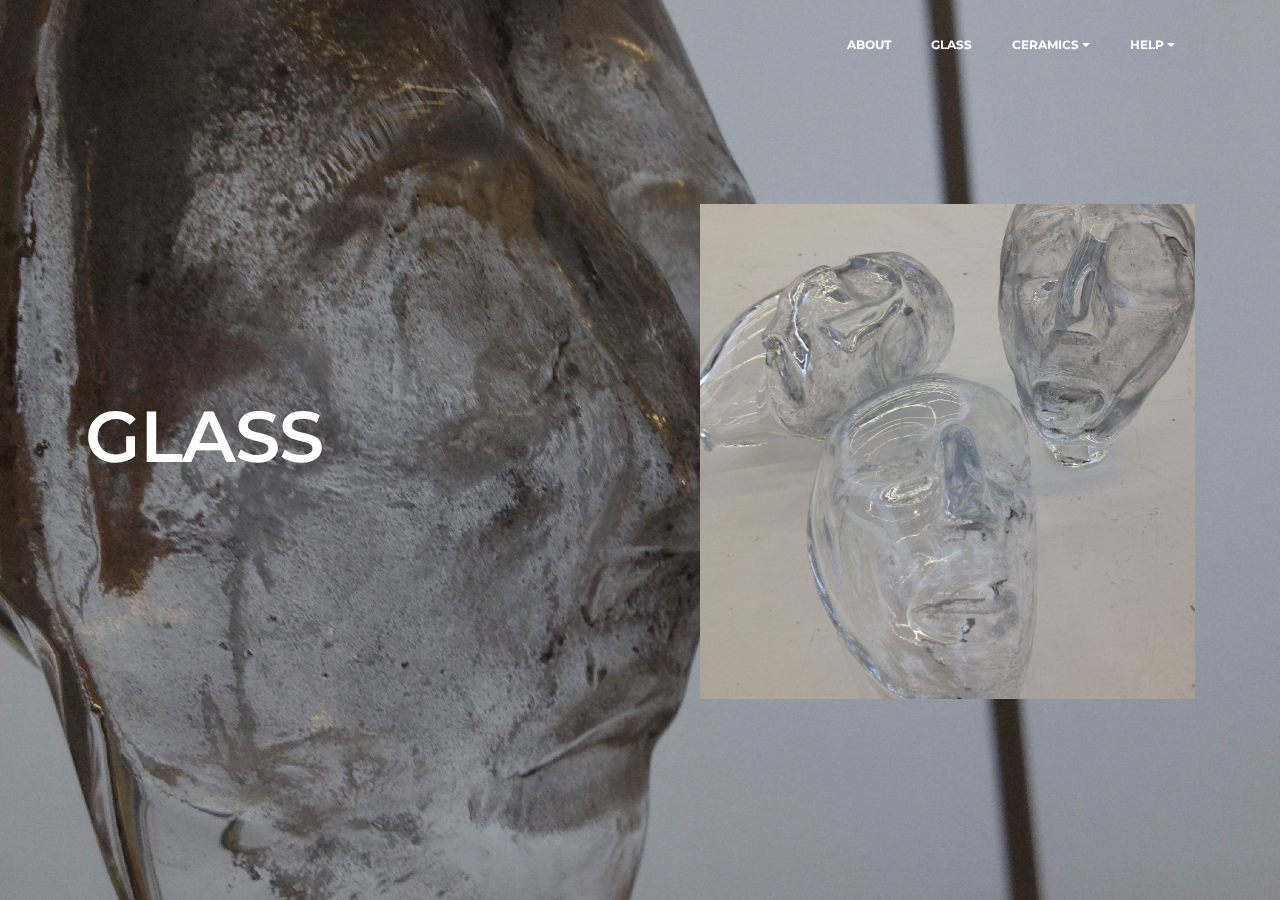
==== page1.html @ 4076b4d7 "create github pages" ====
<!DOCTYPE html>
<html>
<head>
  <!-- Site made with Mobirise Website Builder v3.12.1, https://mobirise.com -->
  <meta charset="UTF-8">
  <meta http-equiv="X-UA-Compatible" content="IE=edge">
  <meta name="generator" content="Mobirise v3.12.1, mobirise.com">
  <meta name="viewport" content="width=device-width, initial-scale=1">
  <link rel="shortcut icon" href="assets/images/logo.png" type="image/x-icon">
  <meta name="description" content="Website Maker Description">
  <title>Website Maker Title</title>
  <link rel="stylesheet" href="https://fonts.googleapis.com/css?family=Lora:400,700,400italic,700italic&amp;subset=latin">
  <link rel="stylesheet" href="https://fonts.googleapis.com/css?family=Montserrat:400,700">
  <link rel="stylesheet" href="https://fonts.googleapis.com/css?family=Raleway:100,100i,200,200i,300,300i,400,400i,500,500i,600,600i,700,700i,800,800i,900,900i">
  <link rel="stylesheet" href="assets/bootstrap-material-design-font/css/material.css">
  <link rel="stylesheet" href="assets/tether/tether.min.css">
  <link rel="stylesheet" href="assets/bootstrap/css/bootstrap.min.css">
  <link rel="stylesheet" href="assets/dropdown/css/style.css">
  <link rel="stylesheet" href="assets/animate.css/animate.min.css">
  <link rel="stylesheet" href="assets/theme/css/style.css">
  <link rel="stylesheet" href="assets/mobirise/css/mbr-additional.css" type="text/css">
  
  
  
</head>
<body>
<section id="menu-3">

    <nav class="navbar navbar-dropdown bg-color transparent navbar-fixed-top">
        <div class="container">

            <div class="mbr-table">
                
                <div class="mbr-table-cell">

                    <button class="navbar-toggler pull-xs-right hidden-md-up" type="button" data-toggle="collapse" data-target="#exCollapsingNavbar">
                        <div class="hamburger-icon"></div>
                    </button>

                    <ul class="nav-dropdown collapse pull-xs-right nav navbar-nav navbar-toggleable-sm" id="exCollapsingNavbar"><li class="nav-item"><a class="nav-link link" href="https://mobirise.com/">ABOUT</a></li><li class="nav-item"><a class="nav-link link" href="page1.html" aria-expanded="false">GLASS</a></li><li class="nav-item dropdown open"><a class="nav-link link dropdown-toggle" data-toggle="dropdown-submenu" href="page1.html" aria-expanded="true">CERAMICS</a><div class="dropdown-menu"><a class="dropdown-item" href="https://mobirise.com/">Mobile friendly</a><a class="dropdown-item" href="https://mobirise.com/">Based on Bootstrap</a><div class="dropdown"><a class="dropdown-item dropdown-toggle" data-toggle="dropdown-submenu" href="https://mobirise.com/">Trendy blocks</a><div class="dropdown-menu dropdown-submenu"><a class="dropdown-item" href="https://mobirise.com/">Image/content slider</a><a class="dropdown-item" href="https://mobirise.com/">Contact forms</a><a class="dropdown-item" href="https://mobirise.com/">Image gallery</a><a class="dropdown-item" href="https://mobirise.com/">Mobile menu</a><a class="dropdown-item" href="https://mobirise.com/">Google maps</a><a class="dropdown-item" href="https://mobirise.com/">Social buttons</a><a class="dropdown-item" href="https://mobirise.com/">Google fonts</a><a class="dropdown-item" href="https://mobirise.com/">Video background</a></div></div><a class="dropdown-item" href="https://mobirise.com/">Host anywhere</a></div></li><li class="nav-item dropdown"><a class="nav-link link dropdown-toggle" data-toggle="dropdown-submenu" href="https://mobirise.com/" aria-expanded="false">HELP</a><div class="dropdown-menu"><a class="dropdown-item" href="http://forums.mobirise.com/">Forum</a><a class="dropdown-item" href="https://mobirise.com/">Tutorials</a><a class="dropdown-item" href="https://mobirise.com/">Contact us</a></div></li></ul>
                    <button hidden="" class="navbar-toggler navbar-close" type="button" data-toggle="collapse" data-target="#exCollapsingNavbar">
                        <div class="close-icon"></div>
                    </button>

                </div>
            </div>

        </div>
    </nav>

</section>

<section class="engine"><a rel="external" href="https://mobirise.com">https://mobirise.com/</a></section><section class="mbr-section mbr-section-hero mbr-section-full header2 mbr-parallax-background mbr-after-navbar" id="header2-4" style="background-image: url(assets/images/img-2000x2000.jpg);">

    <div class="mbr-overlay" style="opacity: 0.3; background-color: rgb(0, 0, 0);">
    </div>

    <div class="mbr-table mbr-table-full">
        <div class="mbr-table-cell">

            <div class="container">
                <div class="mbr-section row">
                    <div class="mbr-table-md-up">
                        
                        
                        

                        <div class="mbr-table-cell col-md-5 content-size text-xs-center text-md-right">

                            <h3 class="mbr-section-title display-2">GLASS</h3>

                            <div class="mbr-section-text">
                                
                            </div>

                            

                        </div>
                        <div class="mbr-table-cell mbr-valign-top mbr-left-padding-md-up col-md-7 image-size" style="width: 50%;">
                            <div class="mbr-figure"><img src="assets/images/img-1400x1400.jpg"></div>
                        </div>

                    </div>
                </div>
            </div>

        </div>
    </div>

    

</section>


  <script src="assets/web/assets/jquery/jquery.min.js"></script>
  <script src="assets/tether/tether.min.js"></script>
  <script src="assets/bootstrap/js/bootstrap.min.js"></script>
  <script src="assets/smooth-scroll/smooth-scroll.js"></script>
  <script src="assets/dropdown/js/script.min.js"></script>
  <script src="assets/touch-swipe/jquery.touch-swipe.min.js"></script>
  <script src="assets/viewport-checker/jquery.viewportchecker.js"></script>
  <script src="assets/jarallax/jarallax.js"></script>
  <script src="assets/theme/js/script.js"></script>
  
  
  <input name="animation" type="hidden">
  </body>
</html>
---- assets/bootstrap-material-design-font/css/material.css ----
@font-face {
  font-family: 'Material-Design-Icons';
  src: url('../fonts/Material-Design-Icons.eot?3ocs8m');
  src: url('../fonts/Material-Design-Icons.eot?#iefix3ocs8m') format('embedded-opentype'), url('../fonts/Material-Design-Icons.woff?3ocs8m') format('woff'), url('../fonts/Material-Design-Icons.ttf?3ocs8m') format('truetype'), url('../fonts/Material-Design-Icons.svg?3ocs8m#Material-Design-Icons') format('svg');
  font-weight: normal;
  font-style: normal;
}
[class^="mdi-"],
[class*="mdi-"] {
  speak: none;
  display: inline-block;
  font-style: normal;
  font-variant:normal;
  font-weight:normal;
  /*font-size:24px;*/
  line-height:1;
  font-family:'Material-Design-Icons' !important;
  text-rendering: auto;
  
  -webkit-font-smoothing: antialiased;
  -moz-osx-font-smoothing: grayscale;
  -webkit-transform: translate(0, 0);
      -ms-transform: translate(0, 0);
          transform: translate(0, 0);
}
[class^="mdi-"]:before,
[class*="mdi-"]:before {
  display: inline-block;
  speak: none;
  text-decoration: inherit;
}
[class^="mdi-"].pull-left,
[class*="mdi-"].pull-left {
  margin-right: .3em;
}
[class^="mdi-"].pull-right,
[class*="mdi-"].pull-right {
  margin-left: .3em;
}
[class^="mdi-"].mdi-lg:before,
[class*="mdi-"].mdi-lg:before,
[class^="mdi-"].mdi-lg:after,
[class*="mdi-"].mdi-lg:after {
  font-size: 1.33333333em;
  line-height: 0.75em;
  vertical-align: -15%;
}
[class^="mdi-"].mdi-2x:before,
[class*="mdi-"].mdi-2x:before,
[class^="mdi-"].mdi-2x:after,
[class*="mdi-"].mdi-2x:after {
  font-size: 2em;
}
[class^="mdi-"].mdi-3x:before,
[class*="mdi-"].mdi-3x:before,
[class^="mdi-"].mdi-3x:after,
[class*="mdi-"].mdi-3x:after {
  font-size: 3em;
}
[class^="mdi-"].mdi-4x:before,
[class*="mdi-"].mdi-4x:before,
[class^="mdi-"].mdi-4x:after,
[class*="mdi-"].mdi-4x:after {
  font-size: 4em;
}
[class^="mdi-"].mdi-5x:before,
[class*="mdi-"].mdi-5x:before,
[class^="mdi-"].mdi-5x:after,
[class*="mdi-"].mdi-5x:after {
  font-size: 5em;
}
[class^="mdi-device-signal-cellular-"]:after,
[class^="mdi-device-battery-"]:after,
[class^="mdi-device-battery-charging-"]:after,
[class^="mdi-device-signal-cellular-connected-no-internet-"]:after,
[class^="mdi-device-signal-wifi-"]:after,
[class^="mdi-device-signal-wifi-statusbar-not-connected"]:after,
.mdi-device-network-wifi:after {
  opacity: .3;
  position: absolute;
  left: 0;
  top: 0;
  z-index: 1;
  display: inline-block;
  speak: none;
  text-decoration: inherit;
}
[class^="mdi-device-signal-cellular-"]:after {
  content: "\e758";
}
[class^="mdi-device-battery-"]:after {
  content: "\e735";
}
[class^="mdi-device-battery-charging-"]:after {
  content: "\e733";
}
[class^="mdi-device-signal-cellular-connected-no-internet-"]:after {
  content: "\e75d";
}
[class^="mdi-device-signal-wifi-"]:after,
.mdi-device-network-wifi:after {
  content: "\e765";
}
[class^="mdi-device-signal-wifi-statusbasr-not-connected"]:after {
  content: "\e8f7";
}
.mdi-device-signal-cellular-off:after,
.mdi-device-signal-cellular-null:after,
.mdi-device-signal-cellular-no-sim:after,
.mdi-device-signal-wifi-off:after,
.mdi-device-signal-wifi-4-bar:after,
.mdi-device-signal-cellular-4-bar:after,
.mdi-device-battery-alert:after,
.mdi-device-signal-cellular-connected-no-internet-4-bar:after,
.mdi-device-battery-std:after,
.mdi-device-battery-full .mdi-device-battery-unknown:after {
  content: "";
}
.mdi-fw {
  width: 1.28571429em;
  text-align: center;
}
.mdi-ul {
  padding-left: 0;
  margin-left: 2.14285714em;
  list-style-type: none;
}
.mdi-ul > li {
  position: relative;
}
.mdi-li {
  position: absolute;
  left: -2.14285714em;
  width: 2.14285714em;
  top: 0.14285714em;
  text-align: center;
}
.mdi-li.mdi-lg {
  left: -1.85714286em;
}
.mdi-border {
  padding: .2em .25em .15em;
  border: solid 0.08em #eeeeee;
  border-radius: .1em;
}
.mdi-spin {
  -webkit-animation: mdi-spin 2s infinite linear;
  animation: mdi-spin 2s infinite linear;
  -webkit-transform-origin: 50% 50%;
  -ms-transform-origin: 50% 50%;
      transform-origin: 50% 50%;
}
.mdi-pulse {
  -webkit-animation: mdi-spin 1s steps(8) infinite;
  animation: mdi-spin 1s steps(8) infinite;
  -webkit-transform-origin: 50% 50%;
  -ms-transform-origin: 50% 50%;
      transform-origin: 50% 50%;
}
@-webkit-keyframes mdi-spin {
  0% {
    -webkit-transform: rotate(0deg);
    transform: rotate(0deg);
  }
  100% {
    -webkit-transform: rotate(359deg);
    transform: rotate(359deg);
  }
}
@keyframes mdi-spin {
  0% {
    -webkit-transform: rotate(0deg);
    transform: rotate(0deg);
  }
  100% {
    -webkit-transform: rotate(359deg);
    transform: rotate(359deg);
  }
}
.mdi-rotate-90 {
  filter: progid:DXImageTransform.Microsoft.BasicImage(rotation=1);
  -webkit-transform: rotate(90deg);
  -ms-transform: rotate(90deg);
  transform: rotate(90deg);
}
.mdi-rotate-180 {
  filter: progid:DXImageTransform.Microsoft.BasicImage(rotation=2);
  -webkit-transform: rotate(180deg);
  -ms-transform: rotate(180deg);
  transform: rotate(180deg);
}
.mdi-rotate-270 {
  filter: progid:DXImageTransform.Microsoft.BasicImage(rotation=3);
  -webkit-transform: rotate(270deg);
  -ms-transform: rotate(270deg);
  transform: rotate(270deg);
}
.mdi-flip-horizontal {
  filter: progid:DXImageTransform.Microsoft.BasicImage(rotation=0, mirror=1);
  -webkit-transform: scale(-1, 1);
  -ms-transform: scale(-1, 1);
  transform: scale(-1, 1);
}
.mdi-flip-vertical {
  filter: progid:DXImageTransform.Microsoft.BasicImage(rotation=2, mirror=1);
  -webkit-transform: scale(1, -1);
  -ms-transform: scale(1, -1);
  transform: scale(1, -1);
}
:root .mdi-rotate-90,
:root .mdi-rotate-180,
:root .mdi-rotate-270,
:root .mdi-flip-horizontal,
:root .mdi-flip-vertical {
  -webkit-filter: none;
          filter: none;
}
.mdi-stack {
  position: relative;
  display: inline-block;
  width: 2em;
  height: 2em;
  line-height: 2em;
  vertical-align: middle;
}
.mdi-stack-1x,
.mdi-stack-2x {
  position: absolute;
  left: 0;
  width: 100%;
  text-align: center;
}
.mdi-stack-1x {
  line-height: inherit;
}
.mdi-stack-2x {
  font-size: 2em;
}
.mdi-inverse {
  color: #ffffff;
}
/* Start Icons */
.mdi-action-3d-rotation:before {
  content: "\e600";
}
.mdi-action-accessibility:before {
  content: "\e601";
}
.mdi-action-account-balance-wallet:before {
  content: "\e602";
}
.mdi-action-account-balance:before {
  content: "\e603";
}
.mdi-action-account-box:before {
  content: "\e604";
}
.mdi-action-account-child:before {
  content: "\e605";
}
.mdi-action-account-circle:before {
  content: "\e606";
}
.mdi-action-add-shopping-cart:before {
  content: "\e607";
}
.mdi-action-alarm-add:before {
  content: "\e608";
}
.mdi-action-alarm-off:before {
  content: "\e609";
}
.mdi-action-alarm-on:before {
  content: "\e60a";
}
.mdi-action-alarm:before {
  content: "\e60b";
}
.mdi-action-android:before {
  content: "\e60c";
}
.mdi-action-announcement:before {
  content: "\e60d";
}
.mdi-action-aspect-ratio:before {
  content: "\e60e";
}
.mdi-action-assessment:before {
  content: "\e60f";
}
.mdi-action-assignment-ind:before {
  content: "\e610";
}
.mdi-action-assignment-late:before {
  content: "\e611";
}
.mdi-action-assignment-return:before {
  content: "\e612";
}
.mdi-action-assignment-returned:before {
  content: "\e613";
}
.mdi-action-assignment-turned-in:before {
  content: "\e614";
}
.mdi-action-assignment:before {
  content: "\e615";
}
.mdi-action-autorenew:before {
  content: "\e616";
}
.mdi-action-backup:before {
  content: "\e617";
}
.mdi-action-book:before {
  content: "\e618";
}
.mdi-action-bookmark-outline:before {
  content: "\e619";
}
.mdi-action-bookmark:before {
  content: "\e61a";
}
.mdi-action-bug-report:before {
  content: "\e61b";
}
.mdi-action-cached:before {
  content: "\e61c";
}
.mdi-action-check-circle:before {
  content: "\e61d";
}
.mdi-action-class:before {
  content: "\e61e";
}
.mdi-action-credit-card:before {
  content: "\e61f";
}
.mdi-action-dashboard:before {
  content: "\e620";
}
.mdi-action-delete:before {
  content: "\e621";
}
.mdi-action-description:before {
  content: "\e622";
}
.mdi-action-dns:before {
  content: "\e623";
}
.mdi-action-done-all:before {
  content: "\e624";
}
.mdi-action-done:before {
  content: "\e625";
}
.mdi-action-event:before {
  content: "\e626";
}
.mdi-action-exit-to-app:before {
  content: "\e627";
}
.mdi-action-explore:before {
  content: "\e628";
}
.mdi-action-extension:before {
  content: "\e629";
}
.mdi-action-face-unlock:before {
  content: "\e62a";
}
.mdi-action-favorite-outline:before {
  content: "\e62b";
}
.mdi-action-favorite:before {
  content: "\e62c";
}
.mdi-action-find-in-page:before {
  content: "\e62d";
}
.mdi-action-find-replace:before {
  content: "\e62e";
}
.mdi-action-flip-to-back:before {
  content: "\e62f";
}
.mdi-action-flip-to-front:before {
  content: "\e630";
}
.mdi-action-get-app:before {
  content: "\e631";
}
.mdi-action-grade:before {
  content: "\e632";
}
.mdi-action-group-work:before {
  content: "\e633";
}
.mdi-action-help:before {
  content: "\e634";
}
.mdi-action-highlight-remove:before {
  content: "\e635";
}
.mdi-action-history:before {
  content: "\e636";
}
.mdi-action-home:before {
  content: "\e637";
}
.mdi-action-https:before {
  content: "\e638";
}
.mdi-action-info-outline:before {
  content: "\e639";
}
.mdi-action-info:before {
  content: "\e63a";
}
.mdi-action-input:before {
  content: "\e63b";
}
.mdi-action-invert-colors:before {
  content: "\e63c";
}
.mdi-action-label-outline:before {
  content: "\e63d";
}
.mdi-action-label:before {
  content: "\e63e";
}
.mdi-action-language:before {
  content: "\e63f";
}
.mdi-action-launch:before {
  content: "\e640";
}
.mdi-action-list:before {
  content: "\e641";
}
.mdi-action-lock-open:before {
  content: "\e642";
}
.mdi-action-lock-outline:before {
  content: "\e643";
}
.mdi-action-lock:before {
  content: "\e644";
}
.mdi-action-loyalty:before {
  content: "\e645";
}
.mdi-action-markunread-mailbox:before {
  content: "\e646";
}
.mdi-action-note-add:before {
  content: "\e647";
}
.mdi-action-open-in-browser:before {
  content: "\e648";
}
.mdi-action-open-in-new:before {
  content: "\e649";
}
.mdi-action-open-with:before {
  content: "\e64a";
}
.mdi-action-pageview:before {
  content: "\e64b";
}
.mdi-action-payment:before {
  content: "\e64c";
}
.mdi-action-perm-camera-mic:before {
  content: "\e64d";
}
.mdi-action-perm-contact-cal:before {
  content: "\e64e";
}
.mdi-action-perm-data-setting:before {
  content: "\e64f";
}
.mdi-action-perm-device-info:before {
  content: "\e650";
}
.mdi-action-perm-identity:before {
  content: "\e651";
}
.mdi-action-perm-media:before {
  content: "\e652";
}
.mdi-action-perm-phone-msg:before {
  content: "\e653";
}
.mdi-action-perm-scan-wifi:before {
  content: "\e654";
}
.mdi-action-picture-in-picture:before {
  content: "\e655";
}
.mdi-action-polymer:before {
  content: "\e656";
}
.mdi-action-print:before {
  content: "\e657";
}
.mdi-action-query-builder:before {
  content: "\e658";
}
.mdi-action-question-answer:before {
  content: "\e659";
}
.mdi-action-receipt:before {
  content: "\e65a";
}
.mdi-action-redeem:before {
  content: "\e65b";
}
.mdi-action-reorder:before {
  content: "\e65c";
}
.mdi-action-report-problem:before {
  content: "\e65d";
}
.mdi-action-restore:before {
  content: "\e65e";
}
.mdi-action-room:before {
  content: "\e65f";
}
.mdi-action-schedule:before {
  content: "\e660";
}
.mdi-action-search:before {
  content: "\e661";
}
.mdi-action-settings-applications:before {
  content: "\e662";
}
.mdi-action-settings-backup-restore:before {
  content: "\e663";
}
.mdi-action-settings-bluetooth:before {
  content: "\e664";
}
.mdi-action-settings-cell:before {
  content: "\e665";
}
.mdi-action-settings-display:before {
  content: "\e666";
}
.mdi-action-settings-ethernet:before {
  content: "\e667";
}
.mdi-action-settings-input-antenna:before {
  content: "\e668";
}
.mdi-action-settings-input-component:before {
  content: "\e669";
}
.mdi-action-settings-input-composite:before {
  content: "\e66a";
}
.mdi-action-settings-input-hdmi:before {
  content: "\e66b";
}
.mdi-action-settings-input-svideo:before {
  content: "\e66c";
}
.mdi-action-settings-overscan:before {
  content: "\e66d";
}
.mdi-action-settings-phone:before {
  content: "\e66e";
}
.mdi-action-settings-power:before {
  content: "\e66f";
}
.mdi-action-settings-remote:before {
  content: "\e670";
}
.mdi-action-settings-voice:before {
  content: "\e671";
}
.mdi-action-settings:before {
  content: "\e672";
}
.mdi-action-shop-two:before {
  content: "\e673";
}
.mdi-action-shop:before {
  content: "\e674";
}
.mdi-action-shopping-basket:before {
  content: "\e675";
}
.mdi-action-shopping-cart:before {
  content: "\e676";
}
.mdi-action-speaker-notes:before {
  content: "\e677";
}
.mdi-action-spellcheck:before {
  content: "\e678";
}
.mdi-action-star-rate:before {
  content: "\e679";
}
.mdi-action-stars:before {
  content: "\e67a";
}
.mdi-action-store:before {
  content: "\e67b";
}
.mdi-action-subject:before {
  content: "\e67c";
}
.mdi-action-supervisor-account:before {
  content: "\e67d";
}
.mdi-action-swap-horiz:before {
  content: "\e67e";
}
.mdi-action-swap-vert-circle:before {
  content: "\e67f";
}
.mdi-action-swap-vert:before {
  content: "\e680";
}
.mdi-action-system-update-tv:before {
  content: "\e681";
}
.mdi-action-tab-unselected:before {
  content: "\e682";
}
.mdi-action-tab:before {
  content: "\e683";
}
.mdi-action-theaters:before {
  content: "\e684";
}
.mdi-action-thumb-down:before {
  content: "\e685";
}
.mdi-action-thumb-up:before {
  content: "\e686";
}
.mdi-action-thumbs-up-down:before {
  content: "\e687";
}
.mdi-action-toc:before {
  content: "\e688";
}
.mdi-action-today:before {
  content: "\e689";
}
.mdi-action-track-changes:before {
  content: "\e68a";
}
.mdi-action-translate:before {
  content: "\e68b";
}
.mdi-action-trending-down:before {
  content: "\e68c";
}
.mdi-action-trending-neutral:before {
  content: "\e68d";
}
.mdi-action-trending-up:before {
  content: "\e68e";
}
.mdi-action-turned-in-not:before {
  content: "\e68f";
}
.mdi-action-turned-in:before {
  content: "\e690";
}
.mdi-action-verified-user:before {
  content: "\e691";
}
.mdi-action-view-agenda:before {
  content: "\e692";
}
.mdi-action-view-array:before {
  content: "\e693";
}
.mdi-action-view-carousel:before {
  content: "\e694";
}
.mdi-action-view-column:before {
  content: "\e695";
}
.mdi-action-view-day:before {
  content: "\e696";
}
.mdi-action-view-headline:before {
  content: "\e697";
}
.mdi-action-view-list:before {
  content: "\e698";
}
.mdi-action-view-module:before {
  content: "\e699";
}
.mdi-action-view-quilt:before {
  content: "\e69a";
}
.mdi-action-view-stream:before {
  content: "\e69b";
}
.mdi-action-view-week:before {
  content: "\e69c";
}
.mdi-action-visibility-off:before {
  content: "\e69d";
}
.mdi-action-visibility:before {
  content: "\e69e";
}
.mdi-action-wallet-giftcard:before {
  content: "\e69f";
}
.mdi-action-wallet-membership:before {
  content: "\e6a0";
}
.mdi-action-wallet-travel:before {
  content: "\e6a1";
}
.mdi-action-work:before {
  content: "\e6a2";
}
.mdi-alert-error:before {
  content: "\e6a3";
}
.mdi-alert-warning:before {
  content: "\e6a4";
}
.mdi-av-album:before {
  content: "\e6a5";
}
.mdi-av-closed-caption:before {
  content: "\e6a6";
}
.mdi-av-equalizer:before {
  content: "\e6a7";
}
.mdi-av-explicit:before {
  content: "\e6a8";
}
.mdi-av-fast-forward:before {
  content: "\e6a9";
}
.mdi-av-fast-rewind:before {
  content: "\e6aa";
}
.mdi-av-games:before {
  content: "\e6ab";
}
.mdi-av-hearing:before {
  content: "\e6ac";
}
.mdi-av-high-quality:before {
  content: "\e6ad";
}
.mdi-av-loop:before {
  content: "\e6ae";
}
.mdi-av-mic-none:before {
  content: "\e6af";
}
.mdi-av-mic-off:before {
  content: "\e6b0";
}
.mdi-av-mic:before {
  content: "\e6b1";
}
.mdi-av-movie:before {
  content: "\e6b2";
}
.mdi-av-my-library-add:before {
  content: "\e6b3";
}
.mdi-av-my-library-books:before {
  content: "\e6b4";
}
.mdi-av-my-library-music:before {
  content: "\e6b5";
}
.mdi-av-new-releases:before {
  content: "\e6b6";
}
.mdi-av-not-interested:before {
  content: "\e6b7";
}
.mdi-av-pause-circle-fill:before {
  content: "\e6b8";
}
.mdi-av-pause-circle-outline:before {
  content: "\e6b9";
}
.mdi-av-pause:before {
  content: "\e6ba";
}
.mdi-av-play-arrow:before {
  content: "\e6bb";
}
.mdi-av-play-circle-fill:before {
  content: "\e6bc";
}
.mdi-av-play-circle-outline:before {
  content: "\e6bd";
}
.mdi-av-play-shopping-bag:before {
  content: "\e6be";
}
.mdi-av-playlist-add:before {
  content: "\e6bf";
}
.mdi-av-queue-music:before {
  content: "\e6c0";
}
.mdi-av-queue:before {
  content: "\e6c1";
}
.mdi-av-radio:before {
  content: "\e6c2";
}
.mdi-av-recent-actors:before {
  content: "\e6c3";
}
.mdi-av-repeat-one:before {
  content: "\e6c4";
}
.mdi-av-repeat:before {
  content: "\e6c5";
}
.mdi-av-replay:before {
  content: "\e6c6";
}
.mdi-av-shuffle:before {
  content: "\e6c7";
}
.mdi-av-skip-next:before {
  content: "\e6c8";
}
.mdi-av-skip-previous:before {
  content: "\e6c9";
}
.mdi-av-snooze:before {
  content: "\e6ca";
}
.mdi-av-stop:before {
  content: "\e6cb";
}
.mdi-av-subtitles:before {
  content: "\e6cc";
}
.mdi-av-surround-sound:before {
  content: "\e6cd";
}
.mdi-av-timer:before {
  content: "\e6ce";
}
.mdi-av-video-collection:before {
  content: "\e6cf";
}
.mdi-av-videocam-off:before {
  content: "\e6d0";
}
.mdi-av-videocam:before {
  content: "\e6d1";
}
.mdi-av-volume-down:before {
  content: "\e6d2";
}
.mdi-av-volume-mute:before {
  content: "\e6d3";
}
.mdi-av-volume-off:before {
  content: "\e6d4";
}
.mdi-av-volume-up:before {
  content: "\e6d5";
}
.mdi-av-web:before {
  content: "\e6d6";
}
.mdi-communication-business:before {
  content: "\e6d7";
}
.mdi-communication-call-end:before {
  content: "\e6d8";
}
.mdi-communication-call-made:before {
  content: "\e6d9";
}
.mdi-communication-call-merge:before {
  content: "\e6da";
}
.mdi-communication-call-missed:before {
  content: "\e6db";
}
.mdi-communication-call-received:before {
  content: "\e6dc";
}
.mdi-communication-call-split:before {
  content: "\e6dd";
}
.mdi-communication-call:before {
  content: "\e6de";
}
.mdi-communication-chat:before {
  content: "\e6df";
}
.mdi-communication-clear-all:before {
  content: "\e6e0";
}
.mdi-communication-comment:before {
  content: "\e6e1";
}
.mdi-communication-contacts:before {
  content: "\e6e2";
}
.mdi-communication-dialer-sip:before {
  content: "\e6e3";
}
.mdi-communication-dialpad:before {
  content: "\e6e4";
}
.mdi-communication-dnd-on:before {
  content: "\e6e5";
}
.mdi-communication-email:before {
  content: "\e6e6";
}
.mdi-communication-forum:before {
  content: "\e6e7";
}
.mdi-communication-import-export:before {
  content: "\e6e8";
}
.mdi-communication-invert-colors-off:before {
  content: "\e6e9";
}
.mdi-communication-invert-colors-on:before {
  content: "\e6ea";
}
.mdi-communication-live-help:before {
  content: "\e6eb";
}
.mdi-communication-location-off:before {
  content: "\e6ec";
}
.mdi-communication-location-on:before {
  content: "\e6ed";
}
.mdi-communication-message:before {
  content: "\e6ee";
}
.mdi-communication-messenger:before {
  content: "\e6ef";
}
.mdi-communication-no-sim:before {
  content: "\e6f0";
}
.mdi-communication-phone:before {
  content: "\e6f1";
}
.mdi-communication-portable-wifi-off:before {
  content: "\e6f2";
}
.mdi-communication-quick-contacts-dialer:before {
  content: "\e6f3";
}
.mdi-communication-quick-contacts-mail:before {
  content: "\e6f4";
}
.mdi-communication-ring-volume:before {
  content: "\e6f5";
}
.mdi-communication-stay-current-landscape:before {
  content: "\e6f6";
}
.mdi-communication-stay-current-portrait:before {
  content: "\e6f7";
}
.mdi-communication-stay-primary-landscape:before {
  content: "\e6f8";
}
.mdi-communication-stay-primary-portrait:before {
  content: "\e6f9";
}
.mdi-communication-swap-calls:before {
  content: "\e6fa";
}
.mdi-communication-textsms:before {
  content: "\e6fb";
}
.mdi-communication-voicemail:before {
  content: "\e6fc";
}
.mdi-communication-vpn-key:before {
  content: "\e6fd";
}
.mdi-content-add-box:before {
  content: "\e6fe";
}
.mdi-content-add-circle-outline:before {
  content: "\e6ff";
}
.mdi-content-add-circle:before {
  content: "\e700";
}
.mdi-content-add:before {
  content: "\e701";
}
.mdi-content-archive:before {
  content: "\e702";
}
.mdi-content-backspace:before {
  content: "\e703";
}
.mdi-content-block:before {
  content: "\e704";
}
.mdi-content-clear:before {
  content: "\e705";
}
.mdi-content-content-copy:before {
  content: "\e706";
}
.mdi-content-content-cut:before {
  content: "\e707";
}
.mdi-content-content-paste:before {
  content: "\e708";
}
.mdi-content-create:before {
  content: "\e709";
}
.mdi-content-drafts:before {
  content: "\e70a";
}
.mdi-content-filter-list:before {
  content: "\e70b";
}
.mdi-content-flag:before {
  content: "\e70c";
}
.mdi-content-forward:before {
  content: "\e70d";
}
.mdi-content-gesture:before {
  content: "\e70e";
}
.mdi-content-inbox:before {
  content: "\e70f";
}
.mdi-content-link:before {
  content: "\e710";
}
.mdi-content-mail:before {
  content: "\e711";
}
.mdi-content-markunread:before {
  content: "\e712";
}
.mdi-content-redo:before {
  content: "\e713";
}
.mdi-content-remove-circle-outline:before {
  content: "\e714";
}
.mdi-content-remove-circle:before {
  content: "\e715";
}
.mdi-content-remove:before {
  content: "\e716";
}
.mdi-content-reply-all:before {
  content: "\e717";
}
.mdi-content-reply:before {
  content: "\e718";
}
.mdi-content-report:before {
  content: "\e719";
}
.mdi-content-save:before {
  content: "\e71a";
}
.mdi-content-select-all:before {
  content: "\e71b";
}
.mdi-content-send:before {
  content: "\e71c";
}
.mdi-content-sort:before {
  content: "\e71d";
}
.mdi-content-text-format:before {
  content: "\e71e";
}
.mdi-content-undo:before {
  content: "\e71f";
}
.mdi-editor-attach-file:before {
  content: "\e776";
}
.mdi-editor-attach-money:before {
  content: "\e777";
}
.mdi-editor-border-all:before {
  content: "\e778";
}
.mdi-editor-border-bottom:before {
  content: "\e779";
}
.mdi-editor-border-clear:before {
  content: "\e77a";
}
.mdi-editor-border-color:before {
  content: "\e77b";
}
.mdi-editor-border-horizontal:before {
  content: "\e77c";
}
.mdi-editor-border-inner:before {
  content: "\e77d";
}
.mdi-editor-border-left:before {
  content: "\e77e";
}
.mdi-editor-border-outer:before {
  content: "\e77f";
}
.mdi-editor-border-right:before {
  content: "\e780";
}
.mdi-editor-border-style:before {
  content: "\e781";
}
.mdi-editor-border-top:before {
  content: "\e782";
}
.mdi-editor-border-vertical:before {
  content: "\e783";
}
.mdi-editor-format-align-center:before {
  content: "\e784";
}
.mdi-editor-format-align-justify:before {
  content: "\e785";
}
.mdi-editor-format-align-left:before {
  content: "\e786";
}
.mdi-editor-format-align-right:before {
  content: "\e787";
}
.mdi-editor-format-bold:before {
  content: "\e788";
}
.mdi-editor-format-clear:before {
  content: "\e789";
}
.mdi-editor-format-color-fill:before {
  content: "\e78a";
}
.mdi-editor-format-color-reset:before {
  content: "\e78b";
}
.mdi-editor-format-color-text:before {
  content: "\e78c";
}
.mdi-editor-format-indent-decrease:before {
  content: "\e78d";
}
.mdi-editor-format-indent-increase:before {
  content: "\e78e";
}
.mdi-editor-format-italic:before {
  content: "\e78f";
}
.mdi-editor-format-line-spacing:before {
  content: "\e790";
}
.mdi-editor-format-list-bulleted:before {
  content: "\e791";
}
.mdi-editor-format-list-numbered:before {
  content: "\e792";
}
.mdi-editor-format-paint:before {
  content: "\e793";
}
.mdi-editor-format-quote:before {
  content: "\e794";
}
.mdi-editor-format-size:before {
  content: "\e795";
}
.mdi-editor-format-strikethrough:before {
  content: "\e796";
}
.mdi-editor-format-textdirection-l-to-r:before {
  content: "\e797";
}
.mdi-editor-format-textdirection-r-to-l:before {
  content: "\e798";
}
.mdi-editor-format-underline:before {
  content: "\e799";
}
.mdi-editor-functions:before {
  content: "\e79a";
}
.mdi-editor-insert-chart:before {
  content: "\e79b";
}
.mdi-editor-insert-comment:before {
  content: "\e79c";
}
.mdi-editor-insert-drive-file:before {
  content: "\e79d";
}
.mdi-editor-insert-emoticon:before {
  content: "\e79e";
}
.mdi-editor-insert-invitation:before {
  content: "\e79f";
}
.mdi-editor-insert-link:before {
  content: "\e7a0";
}
.mdi-editor-insert-photo:before {
  content: "\e7a1";
}
.mdi-editor-merge-type:before {
  content: "\e7a2";
}
.mdi-editor-mode-comment:before {
  content: "\e7a3";
}
.mdi-editor-mode-edit:before {
  content: "\e7a4";
}
.mdi-editor-publish:before {
  content: "\e7a5";
}
.mdi-editor-vertical-align-bottom:before {
  content: "\e7a6";
}
.mdi-editor-vertical-align-center:before {
  content: "\e7a7";
}
.mdi-editor-vertical-align-top:before {
  content: "\e7a8";
}
.mdi-editor-wrap-text:before {
  content: "\e7a9";
}
.mdi-file-attachment:before {
  content: "\e7aa";
}
.mdi-file-cloud-circle:before {
  content: "\e7ab";
}
.mdi-file-cloud-done:before {
  content: "\e7ac";
}
.mdi-file-cloud-download:before {
  content: "\e7ad";
}
.mdi-file-cloud-off:before {
  content: "\e7ae";
}
.mdi-file-cloud-queue:before {
  content: "\e7af";
}
.mdi-file-cloud-upload:before {
  content: "\e7b0";
}
.mdi-file-cloud:before {
  content: "\e7b1";
}
.mdi-file-file-download:before {
  content: "\e7b2";
}
.mdi-file-file-upload:before {
  content: "\e7b3";
}
.mdi-file-folder-open:before {
  content: "\e7b4";
}
.mdi-file-folder-shared:before {
  content: "\e7b5";
}
.mdi-file-folder:before {
  content: "\e7b6";
}
.mdi-device-access-alarm:before {
  content: "\e720";
}
.mdi-device-access-alarms:before {
  content: "\e721";
}
.mdi-device-access-time:before {
  content: "\e722";
}
.mdi-device-add-alarm:before {
  content: "\e723";
}
.mdi-device-airplanemode-off:before {
  content: "\e724";
}
.mdi-device-airplanemode-on:before {
  content: "\e725";
}
.mdi-device-battery-20:before {
  content: "\e726";
}
.mdi-device-battery-30:before {
  content: "\e727";
}
.mdi-device-battery-50:before {
  content: "\e728";
}
.mdi-device-battery-60:before {
  content: "\e729";
}
.mdi-device-battery-80:before {
  content: "\e72a";
}
.mdi-device-battery-90:before {
  content: "\e72b";
}
.mdi-device-battery-alert:before {
  content: "\e72c";
}
.mdi-device-battery-charging-20:before {
  content: "\e72d";
}
.mdi-device-battery-charging-30:before {
  content: "\e72e";
}
.mdi-device-battery-charging-50:before {
  content: "\e72f";
}
.mdi-device-battery-charging-60:before {
  content: "\e730";
}
.mdi-device-battery-charging-80:before {
  content: "\e731";
}
.mdi-device-battery-charging-90:before {
  content: "\e732";
}
.mdi-device-battery-charging-full:before {
  content: "\e733";
}
.mdi-device-battery-full:before {
  content: "\e734";
}
.mdi-device-battery-std:before {
  content: "\e735";
}
.mdi-device-battery-unknown:before {
  content: "\e736";
}
.mdi-device-bluetooth-connected:before {
  content: "\e737";
}
.mdi-device-bluetooth-disabled:before {
  content: "\e738";
}
.mdi-device-bluetooth-searching:before {
  content: "\e739";
}
.mdi-device-bluetooth:before {
  content: "\e73a";
}
.mdi-device-brightness-auto:before {
  content: "\e73b";
}
.mdi-device-brightness-high:before {
  content: "\e73c";
}
.mdi-device-brightness-low:before {
  content: "\e73d";
}
.mdi-device-brightness-medium:before {
  content: "\e73e";
}
.mdi-device-data-usage:before {
  content: "\e73f";
}
.mdi-device-developer-mode:before {
  content: "\e740";
}
.mdi-device-devices:before {
  content: "\e741";
}
.mdi-device-dvr:before {
  content: "\e742";
}
.mdi-device-gps-fixed:before {
  content: "\e743";
}
.mdi-device-gps-not-fixed:before {
  content: "\e744";
}
.mdi-device-gps-off:before {
  content: "\e745";
}
.mdi-device-location-disabled:before {
  content: "\e746";
}
.mdi-device-location-searching:before {
  content: "\e747";
}
.mdi-device-multitrack-audio:before {
  content: "\e748";
}
.mdi-device-network-cell:before {
  content: "\e749";
}
.mdi-device-network-wifi:before {
  content: "\e74a";
}
.mdi-device-nfc:before {
  content: "\e74b";
}
.mdi-device-now-wallpaper:before {
  content: "\e74c";
}
.mdi-device-now-widgets:before {
  content: "\e74d";
}
.mdi-device-screen-lock-landscape:before {
  content: "\e74e";
}
.mdi-device-screen-lock-portrait:before {
  content: "\e74f";
}
.mdi-device-screen-lock-rotation:before {
  content: "\e750";
}
.mdi-device-screen-rotation:before {
  content: "\e751";
}
.mdi-device-sd-storage:before {
  content: "\e752";
}
.mdi-device-settings-system-daydream:before {
  content: "\e753";
}
.mdi-device-signal-cellular-0-bar:before {
  content: "\e754";
}
.mdi-device-signal-cellular-1-bar:before {
  content: "\e755";
}
.mdi-device-signal-cellular-2-bar:before {
  content: "\e756";
}
.mdi-device-signal-cellular-3-bar:before {
  content: "\e757";
}
.mdi-device-signal-cellular-4-bar:before {
  content: "\e758";
}
.mdi-signal-wifi-statusbar-connected-no-internet-after:before {
  content: "\e8f6";
}
.mdi-device-signal-cellular-connected-no-internet-0-bar:before {
  content: "\e759";
}
.mdi-device-signal-cellular-connected-no-internet-1-bar:before {
  content: "\e75a";
}
.mdi-device-signal-cellular-connected-no-internet-2-bar:before {
  content: "\e75b";
}
.mdi-device-signal-cellular-connected-no-internet-3-bar:before {
  content: "\e75c";
}
.mdi-device-signal-cellular-connected-no-internet-4-bar:before {
  content: "\e75d";
}
.mdi-device-signal-cellular-no-sim:before {
  content: "\e75e";
}
.mdi-device-signal-cellular-null:before {
  content: "\e75f";
}
.mdi-device-signal-cellular-off:before {
  content: "\e760";
}
.mdi-device-signal-wifi-0-bar:before {
  content: "\e761";
}
.mdi-device-signal-wifi-1-bar:before {
  content: "\e762";
}
.mdi-device-signal-wifi-2-bar:before {
  content: "\e763";
}
.mdi-device-signal-wifi-3-bar:before {
  content: "\e764";
}
.mdi-device-signal-wifi-4-bar:before {
  content: "\e765";
}
.mdi-device-signal-wifi-off:before {
  content: "\e766";
}
.mdi-device-signal-wifi-statusbar-1-bar:before {
  content: "\e767";
}
.mdi-device-signal-wifi-statusbar-2-bar:before {
  content: "\e768";
}
.mdi-device-signal-wifi-statusbar-3-bar:before {
  content: "\e769";
}
.mdi-device-signal-wifi-statusbar-4-bar:before {
  content: "\e76a";
}
.mdi-device-signal-wifi-statusbar-connected-no-internet-:before {
  content: "\e76b";
}
.mdi-device-signal-wifi-statusbar-connected-no-internet:before {
  content: "\e76f";
}
.mdi-device-signal-wifi-statusbar-connected-no-internet-2:before {
  content: "\e76c";
}
.mdi-device-signal-wifi-statusbar-connected-no-internet-3:before {
  content: "\e76d";
}
.mdi-device-signal-wifi-statusbar-connected-no-internet-4:before {
  content: "\e76e";
}
.mdi-signal-wifi-statusbar-not-connected-after:before {
  content: "\e8f7";
}
.mdi-device-signal-wifi-statusbar-not-connected:before {
  content: "\e770";
}
.mdi-device-signal-wifi-statusbar-null:before {
  content: "\e771";
}
.mdi-device-storage:before {
  content: "\e772";
}
.mdi-device-usb:before {
  content: "\e773";
}
.mdi-device-wifi-lock:before {
  content: "\e774";
}
.mdi-device-wifi-tethering:before {
  content: "\e775";
}
.mdi-hardware-cast-connected:before {
  content: "\e7b7";
}
.mdi-hardware-cast:before {
  content: "\e7b8";
}
.mdi-hardware-computer:before {
  content: "\e7b9";
}
.mdi-hardware-desktop-mac:before {
  content: "\e7ba";
}
.mdi-hardware-desktop-windows:before {
  content: "\e7bb";
}
.mdi-hardware-dock:before {
  content: "\e7bc";
}
.mdi-hardware-gamepad:before {
  content: "\e7bd";
}
.mdi-hardware-headset-mic:before {
  content: "\e7be";
}
.mdi-hardware-headset:before {
  content: "\e7bf";
}
.mdi-hardware-keyboard-alt:before {
  content: "\e7c0";
}
.mdi-hardware-keyboard-arrow-down:before {
  content: "\e7c1";
}
.mdi-hardware-keyboard-arrow-left:before {
  content: "\e7c2";
}
.mdi-hardware-keyboard-arrow-right:before {
  content: "\e7c3";
}
.mdi-hardware-keyboard-arrow-up:before {
  content: "\e7c4";
}
.mdi-hardware-keyboard-backspace:before {
  content: "\e7c5";
}
.mdi-hardware-keyboard-capslock:before {
  content: "\e7c6";
}
.mdi-hardware-keyboard-control:before {
  content: "\e7c7";
}
.mdi-hardware-keyboard-hide:before {
  content: "\e7c8";
}
.mdi-hardware-keyboard-return:before {
  content: "\e7c9";
}
.mdi-hardware-keyboard-tab:before {
  content: "\e7ca";
}
.mdi-hardware-keyboard-voice:before {
  content: "\e7cb";
}
.mdi-hardware-keyboard:before {
  content: "\e7cc";
}
.mdi-hardware-laptop-chromebook:before {
  content: "\e7cd";
}
.mdi-hardware-laptop-mac:before {
  content: "\e7ce";
}
.mdi-hardware-laptop-windows:before {
  content: "\e7cf";
}
.mdi-hardware-laptop:before {
  content: "\e7d0";
}
.mdi-hardware-memory:before {
  content: "\e7d1";
}
.mdi-hardware-mouse:before {
  content: "\e7d2";
}
.mdi-hardware-phone-android:before {
  content: "\e7d3";
}
.mdi-hardware-phone-iphone:before {
  content: "\e7d4";
}
.mdi-hardware-phonelink-off:before {
  content: "\e7d5";
}
.mdi-hardware-phonelink:before {
  content: "\e7d6";
}
.mdi-hardware-security:before {
  content: "\e7d7";
}
.mdi-hardware-sim-card:before {
  content: "\e7d8";
}
.mdi-hardware-smartphone:before {
  content: "\e7d9";
}
.mdi-hardware-speaker:before {
  content: "\e7da";
}
.mdi-hardware-tablet-android:before {
  content: "\e7db";
}
.mdi-hardware-tablet-mac:before {
  content: "\e7dc";
}
.mdi-hardware-tablet:before {
  content: "\e7dd";
}
.mdi-hardware-tv:before {
  content: "\e7de";
}
.mdi-hardware-watch:before {
  content: "\e7df";
}
.mdi-image-add-to-photos:before {
  content: "\e7e0";
}
.mdi-image-adjust:before {
  content: "\e7e1";
}
.mdi-image-assistant-photo:before {
  content: "\e7e2";
}
.mdi-image-audiotrack:before {
  content: "\e7e3";
}
.mdi-image-blur-circular:before {
  content: "\e7e4";
}
.mdi-image-blur-linear:before {
  content: "\e7e5";
}
.mdi-image-blur-off:before {
  content: "\e7e6";
}
.mdi-image-blur-on:before {
  content: "\e7e7";
}
.mdi-image-brightness-1:before {
  content: "\e7e8";
}
.mdi-image-brightness-2:before {
  content: "\e7e9";
}
.mdi-image-brightness-3:before {
  content: "\e7ea";
}
.mdi-image-brightness-4:before {
  content: "\e7eb";
}
.mdi-image-brightness-5:before {
  content: "\e7ec";
}
.mdi-image-brightness-6:before {
  content: "\e7ed";
}
.mdi-image-brightness-7:before {
  content: "\e7ee";
}
.mdi-image-brush:before {
  content: "\e7ef";
}
.mdi-image-camera-alt:before {
  content: "\e7f0";
}
.mdi-image-camera-front:before {
  content: "\e7f1";
}
.mdi-image-camera-rear:before {
  content: "\e7f2";
}
.mdi-image-camera-roll:before {
  content: "\e7f3";
}
.mdi-image-camera:before {
  content: "\e7f4";
}
.mdi-image-center-focus-strong:before {
  content: "\e7f5";
}
.mdi-image-center-focus-weak:before {
  content: "\e7f6";
}
.mdi-image-collections:before {
  content: "\e7f7";
}
.mdi-image-color-lens:before {
  content: "\e7f8";
}
.mdi-image-colorize:before {
  content: "\e7f9";
}
.mdi-image-compare:before {
  content: "\e7fa";
}
.mdi-image-control-point-duplicate:before {
  content: "\e7fb";
}
.mdi-image-control-point:before {
  content: "\e7fc";
}
.mdi-image-crop-3-2:before {
  content: "\e7fd";
}
.mdi-image-crop-5-4:before {
  content: "\e7fe";
}
.mdi-image-crop-7-5:before {
  content: "\e7ff";
}
.mdi-image-crop-16-9:before {
  content: "\e800";
}
.mdi-image-crop-din:before {
  content: "\e801";
}
.mdi-image-crop-free:before {
  content: "\e802";
}
.mdi-image-crop-landscape:before {
  content: "\e803";
}
.mdi-image-crop-original:before {
  content: "\e804";
}
.mdi-image-crop-portrait:before {
  content: "\e805";
}
.mdi-image-crop-square:before {
  content: "\e806";
}
.mdi-image-crop:before {
  content: "\e807";
}
.mdi-image-dehaze:before {
  content: "\e808";
}
.mdi-image-details:before {
  content: "\e809";
}
.mdi-image-edit:before {
  content: "\e80a";
}
.mdi-image-exposure-minus-1:before {
  content: "\e80b";
}
.mdi-image-exposure-minus-2:before {
  content: "\e80c";
}
.mdi-image-exposure-plus-1:before {
  content: "\e80d";
}
.mdi-image-exposure-plus-2:before {
  content: "\e80e";
}
.mdi-image-exposure-zero:before {
  content: "\e80f";
}
.mdi-image-exposure:before {
  content: "\e810";
}
.mdi-image-filter-1:before {
  content: "\e811";
}
.mdi-image-filter-2:before {
  content: "\e812";
}
.mdi-image-filter-3:before {
  content: "\e813";
}
.mdi-image-filter-4:before {
  content: "\e814";
}
.mdi-image-filter-5:before {
  content: "\e815";
}
.mdi-image-filter-6:before {
  content: "\e816";
}
.mdi-image-filter-7:before {
  content: "\e817";
}
.mdi-image-filter-8:before {
  content: "\e818";
}
.mdi-image-filter-9-plus:before {
  content: "\e819";
}
.mdi-image-filter-9:before {
  content: "\e81a";
}
.mdi-image-filter-b-and-w:before {
  content: "\e81b";
}
.mdi-image-filter-center-focus:before {
  content: "\e81c";
}
.mdi-image-filter-drama:before {
  content: "\e81d";
}
.mdi-image-filter-frames:before {
  content: "\e81e";
}
.mdi-image-filter-hdr:before {
  content: "\e81f";
}
.mdi-image-filter-none:before {
  content: "\e820";
}
.mdi-image-filter-tilt-shift:before {
  content: "\e821";
}
.mdi-image-filter-vintage:before {
  content: "\e822";
}
.mdi-image-filter:before {
  content: "\e823";
}
.mdi-image-flare:before {
  content: "\e824";
}
.mdi-image-flash-auto:before {
  content: "\e825";
}
.mdi-image-flash-off:before {
  content: "\e826";
}
.mdi-image-flash-on:before {
  content: "\e827";
}
.mdi-image-flip:before {
  content: "\e828";
}
.mdi-image-gradient:before {
  content: "\e829";
}
.mdi-image-grain:before {
  content: "\e82a";
}
.mdi-image-grid-off:before {
  content: "\e82b";
}
.mdi-image-grid-on:before {
  content: "\e82c";
}
.mdi-image-hdr-off:before {
  content: "\e82d";
}
.mdi-image-hdr-on:before {
  content: "\e82e";
}
.mdi-image-hdr-strong:before {
  content: "\e82f";
}
.mdi-image-hdr-weak:before {
  content: "\e830";
}
.mdi-image-healing:before {
  content: "\e831";
}
.mdi-image-image-aspect-ratio:before {
  content: "\e832";
}
.mdi-image-image:before {
  content: "\e833";
}
.mdi-image-iso:before {
  content: "\e834";
}
.mdi-image-landscape:before {
  content: "\e835";
}
.mdi-image-leak-add:before {
  content: "\e836";
}
.mdi-image-leak-remove:before {
  content: "\e837";
}
.mdi-image-lens:before {
  content: "\e838";
}
.mdi-image-looks-3:before {
  content: "\e839";
}
.mdi-image-looks-4:before {
  content: "\e83a";
}
.mdi-image-looks-5:before {
  content: "\e83b";
}
.mdi-image-looks-6:before {
  content: "\e83c";
}
.mdi-image-looks-one:before {
  content: "\e83d";
}
.mdi-image-looks-two:before {
  content: "\e83e";
}
.mdi-image-looks:before {
  content: "\e83f";
}
.mdi-image-loupe:before {
  content: "\e840";
}
.mdi-image-movie-creation:before {
  content: "\e841";
}
.mdi-image-nature-people:before {
  content: "\e842";
}
.mdi-image-nature:before {
  content: "\e843";
}
.mdi-image-navigate-before:before {
  content: "\e844";
}
.mdi-image-navigate-next:before {
  content: "\e845";
}
.mdi-image-palette:before {
  content: "\e846";
}
.mdi-image-panorama-fisheye:before {
  content: "\e847";
}
.mdi-image-panorama-horizontal:before {
  content: "\e848";
}
.mdi-image-panorama-vertical:before {
  content: "\e849";
}
.mdi-image-panorama-wide-angle:before {
  content: "\e84a";
}
.mdi-image-panorama:before {
  content: "\e84b";
}
.mdi-image-photo-album:before {
  content: "\e84c";
}
.mdi-image-photo-camera:before {
  content: "\e84d";
}
.mdi-image-photo-library:before {
  content: "\e84e";
}
.mdi-image-photo:before {
  content: "\e84f";
}
.mdi-image-portrait:before {
  content: "\e850";
}
.mdi-image-remove-red-eye:before {
  content: "\e851";
}
.mdi-image-rotate-left:before {
  content: "\e852";
}
.mdi-image-rotate-right:before {
  content: "\e853";
}
.mdi-image-slideshow:before {
  content: "\e854";
}
.mdi-image-straighten:before {
  content: "\e855";
}
.mdi-image-style:before {
  content: "\e856";
}
.mdi-image-switch-camera:before {
  content: "\e857";
}
.mdi-image-switch-video:before {
  content: "\e858";
}
.mdi-image-tag-faces:before {
  content: "\e859";
}
.mdi-image-texture:before {
  content: "\e85a";
}
.mdi-image-timelapse:before {
  content: "\e85b";
}
.mdi-image-timer-3:before {
  content: "\e85c";
}
.mdi-image-timer-10:before {
  content: "\e85d";
}
.mdi-image-timer-auto:before {
  content: "\e85e";
}
.mdi-image-timer-off:before {
  content: "\e85f";
}
.mdi-image-timer:before {
  content: "\e860";
}
.mdi-image-tonality:before {
  content: "\e861";
}
.mdi-image-transform:before {
  content: "\e862";
}
.mdi-image-tune:before {
  content: "\e863";
}
.mdi-image-wb-auto:before {
  content: "\e864";
}
.mdi-image-wb-cloudy:before {
  content: "\e865";
}
.mdi-image-wb-incandescent:before {
  content: "\e866";
}
.mdi-image-wb-irradescent:before {
  content: "\e867";
}
.mdi-image-wb-sunny:before {
  content: "\e868";
}
.mdi-maps-beenhere:before {
  content: "\e869";
}
.mdi-maps-directions-bike:before {
  content: "\e86a";
}
.mdi-maps-directions-bus:before {
  content: "\e86b";
}
.mdi-maps-directions-car:before {
  content: "\e86c";
}
.mdi-maps-directions-ferry:before {
  content: "\e86d";
}
.mdi-maps-directions-subway:before {
  content: "\e86e";
}
.mdi-maps-directions-train:before {
  content: "\e86f";
}
.mdi-maps-directions-transit:before {
  content: "\e870";
}
.mdi-maps-directions-walk:before {
  content: "\e871";
}
.mdi-maps-directions:before {
  content: "\e872";
}
.mdi-maps-flight:before {
  content: "\e873";
}
.mdi-maps-hotel:before {
  content: "\e874";
}
.mdi-maps-layers-clear:before {
  content: "\e875";
}
.mdi-maps-layers:before {
  content: "\e876";
}
.mdi-maps-local-airport:before {
  content: "\e877";
}
.mdi-maps-local-atm:before {
  content: "\e878";
}
.mdi-maps-local-attraction:before {
  content: "\e879";
}
.mdi-maps-local-bar:before {
  content: "\e87a";
}
.mdi-maps-local-cafe:before {
  content: "\e87b";
}
.mdi-maps-local-car-wash:before {
  content: "\e87c";
}
.mdi-maps-local-convenience-store:before {
  content: "\e87d";
}
.mdi-maps-local-drink:before {
  content: "\e87e";
}
.mdi-maps-local-florist:before {
  content: "\e87f";
}
.mdi-maps-local-gas-station:before {
  content: "\e880";
}
.mdi-maps-local-grocery-store:before {
  content: "\e881";
}
.mdi-maps-local-hospital:before {
  content: "\e882";
}
.mdi-maps-local-hotel:before {
  content: "\e883";
}
.mdi-maps-local-laundry-service:before {
  content: "\e884";
}
.mdi-maps-local-library:before {
  content: "\e885";
}
.mdi-maps-local-mall:before {
  content: "\e886";
}
.mdi-maps-local-movies:before {
  content: "\e887";
}
.mdi-maps-local-offer:before {
  content: "\e888";
}
.mdi-maps-local-parking:before {
  content: "\e889";
}
.mdi-maps-local-pharmacy:before {
  content: "\e88a";
}
.mdi-maps-local-phone:before {
  content: "\e88b";
}
.mdi-maps-local-pizza:before {
  content: "\e88c";
}
.mdi-maps-local-play:before {
  content: "\e88d";
}
.mdi-maps-local-post-office:before {
  content: "\e88e";
}
.mdi-maps-local-print-shop:before {
  content: "\e88f";
}
.mdi-maps-local-restaurant:before {
  content: "\e890";
}
.mdi-maps-local-see:before {
  content: "\e891";
}
.mdi-maps-local-shipping:before {
  content: "\e892";
}
.mdi-maps-local-taxi:before {
  content: "\e893";
}
.mdi-maps-location-history:before {
  content: "\e894";
}
.mdi-maps-map:before {
  content: "\e895";
}
.mdi-maps-my-location:before {
  content: "\e896";
}
.mdi-maps-navigation:before {
  content: "\e897";
}
.mdi-maps-pin-drop:before {
  content: "\e898";
}
.mdi-maps-place:before {
  content: "\e899";
}
.mdi-maps-rate-review:before {
  content: "\e89a";
}
.mdi-maps-restaurant-menu:before {
  content: "\e89b";
}
.mdi-maps-satellite:before {
  content: "\e89c";
}
.mdi-maps-store-mall-directory:before {
  content: "\e89d";
}
.mdi-maps-terrain:before {
  content: "\e89e";
}
.mdi-maps-traffic:before {
  content: "\e89f";
}
.mdi-navigation-apps:before {
  content: "\e8a0";
}
.mdi-navigation-arrow-back:before {
  content: "\e8a1";
}
.mdi-navigation-arrow-drop-down-circle:before {
  content: "\e8a2";
}
.mdi-navigation-arrow-drop-down:before {
  content: "\e8a3";
}
.mdi-navigation-arrow-drop-up:before {
  content: "\e8a4";
}
.mdi-navigation-arrow-forward:before {
  content: "\e8a5";
}
.mdi-navigation-cancel:before {
  content: "\e8a6";
}
.mdi-navigation-check:before {
  content: "\e8a7";
}
.mdi-navigation-chevron-left:before {
  content: "\e8a8";
}
.mdi-navigation-chevron-right:before {
  content: "\e8a9";
}
.mdi-navigation-close:before {
  content: "\e8aa";
}
.mdi-navigation-expand-less:before {
  content: "\e8ab";
}
.mdi-navigation-expand-more:before {
  content: "\e8ac";
}
.mdi-navigation-fullscreen-exit:before {
  content: "\e8ad";
}
.mdi-navigation-fullscreen:before {
  content: "\e8ae";
}
.mdi-navigation-menu:before {
  content: "\e8af";
}
.mdi-navigation-more-horiz:before {
  content: "\e8b0";
}
.mdi-navigation-more-vert:before {
  content: "\e8b1";
}
.mdi-navigation-refresh:before {
  content: "\e8b2";
}
.mdi-navigation-unfold-less:before {
  content: "\e8b3";
}
.mdi-navigation-unfold-more:before {
  content: "\e8b4";
}
.mdi-notification-adb:before {
  content: "\e8b5";
}
.mdi-notification-bluetooth-audio:before {
  content: "\e8b6";
}
.mdi-notification-disc-full:before {
  content: "\e8b7";
}
.mdi-notification-dnd-forwardslash:before {
  content: "\e8b8";
}
.mdi-notification-do-not-disturb:before {
  content: "\e8b9";
}
.mdi-notification-drive-eta:before {
  content: "\e8ba";
}
.mdi-notification-event-available:before {
  content: "\e8bb";
}
.mdi-notification-event-busy:before {
  content: "\e8bc";
}
.mdi-notification-event-note:before {
  content: "\e8bd";
}
.mdi-notification-folder-special:before {
  content: "\e8be";
}
.mdi-notification-mms:before {
  content: "\e8bf";
}
.mdi-notification-more:before {
  content: "\e8c0";
}
.mdi-notification-network-locked:before {
  content: "\e8c1";
}
.mdi-notification-phone-bluetooth-speaker:before {
  content: "\e8c2";
}
.mdi-notification-phone-forwarded:before {
  content: "\e8c3";
}
.mdi-notification-phone-in-talk:before {
  content: "\e8c4";
}
.mdi-notification-phone-locked:before {
  content: "\e8c5";
}
.mdi-notification-phone-missed:before {
  content: "\e8c6";
}
.mdi-notification-phone-paused:before {
  content: "\e8c7";
}
.mdi-notification-play-download:before {
  content: "\e8c8";
}
.mdi-notification-play-install:before {
  content: "\e8c9";
}
.mdi-notification-sd-card:before {
  content: "\e8ca";
}
.mdi-notification-sim-card-alert:before {
  content: "\e8cb";
}
.mdi-notification-sms-failed:before {
  content: "\e8cc";
}
.mdi-notification-sms:before {
  content: "\e8cd";
}
.mdi-notification-sync-disabled:before {
  content: "\e8ce";
}
.mdi-notification-sync-problem:before {
  content: "\e8cf";
}
.mdi-notification-sync:before {
  content: "\e8d0";
}
.mdi-notification-system-update:before {
  content: "\e8d1";
}
.mdi-notification-tap-and-play:before {
  content: "\e8d2";
}
.mdi-notification-time-to-leave:before {
  content: "\e8d3";
}
.mdi-notification-vibration:before {
  content: "\e8d4";
}
.mdi-notification-voice-chat:before {
  content: "\e8d5";
}
.mdi-notification-vpn-lock:before {
  content: "\e8d6";
}
.mdi-social-cake:before {
  content: "\e8d7";
}
.mdi-social-domain:before {
  content: "\e8d8";
}
.mdi-social-group-add:before {
  content: "\e8d9";
}
.mdi-social-group:before {
  content: "\e8da";
}
.mdi-social-location-city:before {
  content: "\e8db";
}
.mdi-social-mood:before {
  content: "\e8dc";
}
.mdi-social-notifications-none:before {
  content: "\e8dd";
}
.mdi-social-notifications-off:before {
  content: "\e8de";
}
.mdi-social-notifications-on:before {
  content: "\e8df";
}
.mdi-social-notifications-paused:before {
  content: "\e8e0";
}
.mdi-social-notifications:before {
  content: "\e8e1";
}
.mdi-social-pages:before {
  content: "\e8e2";
}
.mdi-social-party-mode:before {
  content: "\e8e3";
}
.mdi-social-people-outline:before {
  content: "\e8e4";
}
.mdi-social-people:before {
  content: "\e8e5";
}
.mdi-social-person-add:before {
  content: "\e8e6";
}
.mdi-social-person-outline:before {
  content: "\e8e7";
}
.mdi-social-person:before {
  content: "\e8e8";
}
.mdi-social-plus-one:before {
  content: "\e8e9";
}
.mdi-social-poll:before {
  content: "\e8ea";
}
.mdi-social-public:before {
  content: "\e8eb";
}
.mdi-social-school:before {
  content: "\e8ec";
}
.mdi-social-share:before {
  content: "\e8ed";
}
.mdi-social-whatshot:before {
  content: "\e8ee";
}
.mdi-toggle-check-box-outline-blank:before {
  content: "\e8ef";
}
.mdi-toggle-check-box:before {
  content: "\e8f0";
}
.mdi-toggle-radio-button-off:before {
  content: "\e8f1";
}
.mdi-toggle-radio-button-on:before {
  content: "\e8f2";
}
.mdi-toggle-star-half:before {
  content: "\e8f3";
}
.mdi-toggle-star-outline:before {
  content: "\e8f4";
}
.mdi-toggle-star:before {
  content: "\e8f5";
}
---- assets/dropdown/css/style.css ----
.navbar-dropdown {
  left: 0;
  padding: 0;
  position: absolute;
  right: 0;
  top: 0;
  transition: all 0.45s ease;
  z-index: 1030; }
  .navbar-dropdown .navbar-brand {
    float: none;
    font-size: 0;
    padding: 1.25rem 0;
    position: relative;
    transition: padding 0.25s ease;
    white-space: nowrap; }
    .navbar-dropdown .navbar-brand::before {
      content: "";
      display: inline-block;
      height: 100%;
      vertical-align: middle; }
  .navbar-dropdown .navbar-logo,
  .navbar-dropdown .navbar-caption {
    display: inline-block;
    vertical-align: middle; }
  .navbar-dropdown .navbar-logo {
    margin-right: 0.8rem;
    transition: margin 0.3s ease-in-out; }
    .navbar-dropdown .navbar-logo img {
      height: 3.125rem;
      transition: all 0.3s ease-in-out; }
  .navbar-dropdown .mbr-table-cell {
    height: 5.625rem; }
  .navbar-dropdown .navbar-caption {
    font-family: "Montserrat";
    font-size: 1rem;
    font-weight: 700;
    white-space: normal; }
    .navbar-dropdown .navbar-caption, .navbar-dropdown .navbar-caption:hover {
      color: inherit;
      text-decoration: none; }
  .navbar-dropdown.navbar-fixed-top {
    position: fixed; }
  .navbar-dropdown.bg-color.transparent {
    background: none !important; }
  .navbar-dropdown.navbar-short .navbar-brand {
    padding: 0.625rem 0; }
  .navbar-dropdown.navbar-short .navbar-logo {
    margin-right: 0.5rem; }
    .navbar-dropdown.navbar-short .navbar-logo img {
      height: 2.375rem; }
  .navbar-dropdown.navbar-short .mbr-table-cell {
    height: 3.625rem; }
  .navbar-dropdown .navbar-close {
    left: 0.6875rem;
    position: fixed;
    top: 0.75rem;
    z-index: 1000; }
  .navbar-dropdown.opened {
    background: none !important; }
    .navbar-dropdown.opened .navbar-brand,
    .navbar-dropdown.opened .navbar-toggler {
      display: none; }
  .navbar-dropdown .hamburger-icon {
    content: "";
    width: 16px;
    -webkit-box-shadow: 0 -6px 0 1px,0 0 0 1px,0 6px 0 1px;
    -moz-box-shadow: 0 -6px 0 1px,0 0 0 1px,0 6px 0 1px;
    box-shadow: 0 -6px 0 1px,0 0 0 1px,0 6px 0 1px; }
  .navbar-dropdown .close-icon {
    position: relative;
    width: 21px;
    height: 21px;
    overflow: hidden; }
    .navbar-dropdown .close-icon::before, .navbar-dropdown .close-icon::after {
      content: '';
      position: absolute;
      height: 2px;
      width: 100%;
      top: 50%;
      left: 0;
      margin-top: -1px; }
    .navbar-dropdown .close-icon::before {
      transform: rotate(45deg);
      -ms-transform: rotate(45deg);
      -webkit-transform: rotate(45deg); }
    .navbar-dropdown .close-icon::after {
      transform: rotate(-45deg);
      -ms-transform: rotate(-45deg);
      -webkit-transform: rotate(-45deg); }

.dropdown-menu .dropdown-toggle[data-toggle="dropdown-submenu"]::after {
  border-bottom: 0.35em solid transparent;
  border-left: 0.35em solid;
  border-right: 0;
  border-top: 0.35em solid transparent;
  margin-left: 0.3rem; }

.dropdown-menu .dropdown-item:focus {
  outline: 0; }

.nav-dropdown {
  display: table !important;
  font-family: "Montserrat";
  font-size: 0.75rem;
  font-weight: 700;
  height: auto !important; }
  .nav-dropdown .nav-item {
    display: table-cell;
    float: none;
    vertical-align: middle; }
  .nav-dropdown .nav-btn {
    padding-left: 1rem; }
  .nav-dropdown .link {
    margin: 1.667em;
    padding: 0;
    transition: color .2s ease-in-out; }
    .nav-dropdown .link.dropdown-toggle {
      margin-right: 2.583em; }
      .nav-dropdown .link.dropdown-toggle::after {
        margin-left: .25rem;
        border-top: 0.35em solid;
        border-right: 0.35em solid transparent;
        border-left: 0.35em solid transparent;
        border-bottom: 0; }
      .nav-dropdown .link.dropdown-toggle::after {
        display: block;
        margin-top: -0.1667em;
        position: absolute;
        right: 1.3333em;
        top: 50%; }
      .nav-dropdown .link.dropdown-toggle[aria-expanded="true"] {
        margin: 0;
        padding: 1.667em 2.583em 1.667em 1.667em; }
  .nav-dropdown .link::after,
  .nav-dropdown .dropdown-item::after {
    color: inherit; }
  .nav-dropdown .btn {
    font-size: 0.75rem;
    font-weight: 700;
    letter-spacing: 0;
    margin-bottom: 0;
    padding-left: 1.25rem;
    padding-right: 1.25rem; }
  .nav-dropdown .dropdown-menu {
    border-radius: 0;
    border: 0;
    left: 0;
    margin: 0;
    padding-bottom: 1.25rem;
    padding-top: 1.25rem; }
  .nav-dropdown .dropdown-submenu {
    left: 100%;
    margin-left: 0.125rem;
    margin-top: -1.25rem;
    top: 0; }
  .nav-dropdown .dropdown-item {
    font-size: 0.8125rem;
    font-weight: 500;
    line-height: 2;
    padding: 0.3846em 4.615em 0.3846em 1.5385em;
    position: relative;
    transition: color .2s ease-in-out, background-color .2s ease-in-out; }
    .nav-dropdown .dropdown-item::after {
      margin-top: -0.3077em;
      position: absolute;
      right: 1.1538em;
      top: 50%; }
    .nav-dropdown .dropdown-item:focus, .nav-dropdown .dropdown-item:hover {
      background: none; }

@media (max-width: 767px) {
  .nav-dropdown.navbar-toggleable-sm {
    bottom: 0;
    display: none;
    left: 0;
    overflow-x: hidden;
    position: fixed;
    top: 0;
    transform: translateX(-100%);
    -ms-transform: translateX(-100%);
    -webkit-transform: translateX(-100%);
    width: 18.75rem;
    z-index: 999; } }
.nav-dropdown.navbar-toggleable-xl {
  bottom: 0;
  display: none;
  left: 0;
  overflow-x: hidden;
  position: fixed;
  top: 0;
  transform: translateX(-100%);
  -ms-transform: translateX(-100%);
  -webkit-transform: translateX(-100%);
  width: 18.75rem;
  z-index: 999; }

.nav-dropdown-sm {
  display: block !important;
  overflow-x: hidden;
  overflow: auto;
  padding-top: 3.875rem; }
  .nav-dropdown-sm::after {
    content: "";
    display: block;
    height: 3rem;
    width: 100%; }
  .nav-dropdown-sm.collapse.in ~ .navbar-close {
    display: block !important; }
  .nav-dropdown-sm.collapsing, .nav-dropdown-sm.collapse.in {
    transform: translateX(0);
    -ms-transform: translateX(0);
    -webkit-transform: translateX(0);
    transition: all 0.25s ease-out;
    -webkit-transition: all 0.25s ease-out; }
  .nav-dropdown-sm.collapsing[aria-expanded="false"] {
    transform: translateX(-100%);
    -ms-transform: translateX(-100%);
    -webkit-transform: translateX(-100%); }
  .nav-dropdown-sm .nav-item {
    display: block;
    margin-left: 0 !important;
    padding-left: 0; }
  .nav-dropdown-sm .link,
  .nav-dropdown-sm .dropdown-item {
    border-top: 1px dotted rgba(255, 255, 255, 0.1);
    font-size: 0.8125rem;
    line-height: 1.6;
    margin: 0 !important;
    padding: 0.875rem 2.4rem 0.875rem 1.5625rem !important;
    position: relative;
    white-space: normal; }
    .nav-dropdown-sm .link:focus, .nav-dropdown-sm .link:hover,
    .nav-dropdown-sm .dropdown-item:focus,
    .nav-dropdown-sm .dropdown-item:hover {
      background: rgba(0, 0, 0, 0.2) !important; }
  .nav-dropdown-sm .nav-btn {
    position: relative;
    padding: 1.5625rem 1.5625rem 0 1.5625rem; }
    .nav-dropdown-sm .nav-btn::before {
      border-top: 1px dotted rgba(255, 255, 255, 0.1);
      content: "";
      left: 0;
      position: absolute;
      top: 0;
      width: 100%; }
    .nav-dropdown-sm .nav-btn + .nav-btn {
      padding-top: 0.625rem; }
      .nav-dropdown-sm .nav-btn + .nav-btn::before {
        display: none; }
  .nav-dropdown-sm .btn {
    padding: 0.625rem 0; }
  .nav-dropdown-sm .dropdown-toggle::after {
    position: absolute;
    right: 1.25rem;
    top: 50%;
    margin-top: -0.154em; }
  .nav-dropdown-sm .dropdown-toggle[data-toggle="dropdown-submenu"]::after {
    margin-left: .25rem;
    border-top: 0.35em solid;
    border-right: 0.35em solid transparent;
    border-left: 0.35em solid transparent;
    border-bottom: 0; }
  .nav-dropdown-sm .dropdown-toggle[data-toggle="dropdown-submenu"][aria-expanded="true"]::after {
    border-top: 0;
    border-right: 0.35em solid transparent;
    border-left: 0.35em solid transparent;
    border-bottom: 0.35em solid; }
  .nav-dropdown-sm .dropdown-menu {
    margin: 0;
    padding: 0;
    position: relative;
    top: 0;
    left: 0;
    width: 100%;
    border: 0;
    float: none;
    border-radius: 0;
    background: none; }

.is-builder .nav-dropdown.collapsing {
  transition: none !important; }

/*# sourceMappingURL=style.css.map */
---- assets/mobirise/css/mbr-additional.css ----
@import url(https://fonts.googleapis.com/css?family=Noto+Sans:400,700);
@import url(https://fonts.googleapis.com/css?family=Montserrat:400,700);
@import url(https://fonts.googleapis.com/css?family=Lora:400,700);
@import url(https://fonts.googleapis.com/css?family=Raleway:400,300,700);






body,
input,
textarea,
.mbr-company .list-group-text {
  font-family: 'Raleway', sans-serif;
}
.mbr-footer-content li,
.mbr-footer .mbr-contacts li {
  font-family: 'Raleway', sans-serif;
}
.btn,
.alert,
h1,
h2,
h3,
h4,
h5,
h6,
.h1,
.h2,
.h3,
.h4,
.h5,
.h6,
.display-1,
.display-2,
.display-3,
.display-4,
.mbr-figure .mbr-figure-caption,
.mbr-gallery-title,
.mbr-map [data-state-details],
.mbr-price {
  font-family: 'Montserrat', sans-serif;
}
.mbr-footer-content h1,
.mbr-footer .mbr-contacts h1,
.mbr-footer-content h2,
.mbr-footer .mbr-contacts h2,
.mbr-footer-content h3,
.mbr-footer .mbr-contacts h3,
.mbr-footer-content h4,
.mbr-footer .mbr-contacts h4,
.mbr-footer-content p strong,
.mbr-footer .mbr-contacts p strong,
.mbr-footer-content strong,
.mbr-footer .mbr-contacts strong {
  font-family: 'Montserrat', sans-serif;
}
.btn-sm,
.lead a,
.lead blockquote,
.mbr-section-subtitle,
.mbr-section-hero .mbr-section-lead,
.mbr-cards .card-subtitle,
.mbr-testimonial .card-block {
  font-family: 'Lora', serif;
}
.mbr-author-name {
  font-family: 'Montserrat', sans-serif;
}
.mbr-author-desc {
  font-family: 'Lora', serif;
}
.mbr-plan-title {
  font-family: 'Montserrat', sans-serif;
}
.mbr-plan-subtitle,
.mbr-plan-price-desc {
  font-family: 'Lora', serif;
}
.bg-primary {
  background-color: #c0a375 !important;
}
.bg-success {
  background-color: #90a878 !important;
}
.bg-info {
  background-color: #7e9b9f !important;
}
.bg-warning {
  background-color: #f3c649 !important;
}
.bg-danger {
  background-color: #f28281 !important;
}
.btn-primary {
  background-color: #c0a375;
  border-color: #c0a375;
  color: #ffffff;
}
.btn-primary:hover,
.btn-primary:focus,
.btn-primary.focus,
.btn-primary:active,
.btn-primary.active {
  color: #ffffff;
  background-color: #a07e49;
  border-color: #a07e49;
}
.btn-primary.disabled,
.btn-primary:disabled {
  color: #ffffff !important;
  background-color: #a07e49 !important;
  border-color: #a07e49 !important;
}
.btn-secondary {
  background-color: #bfcecb;
  border-color: #bfcecb;
  color: #ffffff;
}
.btn-secondary:hover,
.btn-secondary:focus,
.btn-secondary.focus,
.btn-secondary:active,
.btn-secondary.active {
  color: #ffffff;
  background-color: #94ada8;
  border-color: #94ada8;
}
.btn-secondary.disabled,
.btn-secondary:disabled {
  color: #ffffff !important;
  background-color: #94ada8 !important;
  border-color: #94ada8 !important;
}
.btn-info {
  background-color: #7e9b9f;
  border-color: #7e9b9f;
  color: #ffffff;
}
.btn-info:hover,
.btn-info:focus,
.btn-info.focus,
.btn-info:active,
.btn-info.active {
  color: #ffffff;
  background-color: #597478;
  border-color: #597478;
}
.btn-info.disabled,
.btn-info:disabled {
  color: #ffffff !important;
  background-color: #597478 !important;
  border-color: #597478 !important;
}
.btn-success {
  background-color: #90a878;
  border-color: #90a878;
  color: #ffffff;
}
.btn-success:hover,
.btn-success:focus,
.btn-success.focus,
.btn-success:active,
.btn-success.active {
  color: #ffffff;
  background-color: #6a8153;
  border-color: #6a8153;
}
.btn-success.disabled,
.btn-success:disabled {
  color: #ffffff !important;
  background-color: #6a8153 !important;
  border-color: #6a8153 !important;
}
.btn-warning {
  background-color: #f3c649;
  border-color: #f3c649;
  color: #ffffff;
}
.btn-warning:hover,
.btn-warning:focus,
.btn-warning.focus,
.btn-warning:active,
.btn-warning.active {
  color: #ffffff;
  background-color: #e1a90f;
  border-color: #e1a90f;
}
.btn-warning.disabled,
.btn-warning:disabled {
  color: #ffffff !important;
  background-color: #e1a90f !important;
  border-color: #e1a90f !important;
}
.btn-danger {
  background-color: #f28281;
  border-color: #f28281;
  color: #ffffff;
}
.btn-danger:hover,
.btn-danger:focus,
.btn-danger.focus,
.btn-danger:active,
.btn-danger.active {
  color: #ffffff;
  background-color: #eb3d3c;
  border-color: #eb3d3c;
}
.btn-danger.disabled,
.btn-danger:disabled {
  color: #ffffff !important;
  background-color: #eb3d3c !important;
  border-color: #eb3d3c !important;
}
.btn-primary-outline {
  background: none;
  border-color: #8e7041;
  color: #8e7041;
}
.btn-primary-outline:hover,
.btn-primary-outline:focus,
.btn-primary-outline.focus,
.btn-primary-outline:active,
.btn-primary-outline.active {
  color: #ffffff;
  background-color: #c0a375;
  border-color: #c0a375;
}
.btn-primary-outline.disabled,
.btn-primary-outline:disabled {
  color: #ffffff !important;
  background-color: #c0a375 !important;
  border-color: #c0a375 !important;
}
.btn-secondary-outline {
  background: none;
  border-color: #85a29c;
  color: #85a29c;
}
.btn-secondary-outline:hover,
.btn-secondary-outline:focus,
.btn-secondary-outline.focus,
.btn-secondary-outline:active,
.btn-secondary-outline.active {
  color: #ffffff;
  background-color: #bfcecb;
  border-color: #bfcecb;
}
.btn-secondary-outline.disabled,
.btn-secondary-outline:disabled {
  color: #ffffff !important;
  background-color: #bfcecb !important;
  border-color: #bfcecb !important;
}
.btn-info-outline {
  background: none;
  border-color: #4e6669;
  color: #4e6669;
}
.btn-info-outline:hover,
.btn-info-outline:focus,
.btn-info-outline.focus,
.btn-info-outline:active,
.btn-info-outline.active {
  color: #ffffff;
  background-color: #7e9b9f;
  border-color: #7e9b9f;
}
.btn-info-outline.disabled,
.btn-info-outline:disabled {
  color: #ffffff !important;
  background-color: #7e9b9f !important;
  border-color: #7e9b9f !important;
}
.btn-success-outline {
  background: none;
  border-color: #5d7149;
  color: #5d7149;
}
.btn-success-outline:hover,
.btn-success-outline:focus,
.btn-success-outline.focus,
.btn-success-outline:active,
.btn-success-outline.active {
  color: #ffffff;
  background-color: #90a878;
  border-color: #90a878;
}
.btn-success-outline.disabled,
.btn-success-outline:disabled {
  color: #ffffff !important;
  background-color: #90a878 !important;
  border-color: #90a878 !important;
}
.btn-warning-outline {
  background: none;
  border-color: #c9970d;
  color: #c9970d;
}
.btn-warning-outline:hover,
.btn-warning-outline:focus,
.btn-warning-outline.focus,
.btn-warning-outline:active,
.btn-warning-outline.active {
  color: #ffffff;
  background-color: #f3c649;
  border-color: #f3c649;
}
.btn-warning-outline.disabled,
.btn-warning-outline:disabled {
  color: #ffffff !important;
  background-color: #f3c649 !important;
  border-color: #f3c649 !important;
}
.btn-danger-outline {
  background: none;
  border-color: #e82625;
  color: #e82625;
}
.btn-danger-outline:hover,
.btn-danger-outline:focus,
.btn-danger-outline.focus,
.btn-danger-outline:active,
.btn-danger-outline.active {
  color: #ffffff;
  background-color: #f28281;
  border-color: #f28281;
}
.btn-danger-outline.disabled,
.btn-danger-outline:disabled {
  color: #ffffff !important;
  background-color: #f28281 !important;
  border-color: #f28281 !important;
}
.text-primary {
  color: #c0a375 !important;
}
.text-success {
  color: #90a878 !important;
}
.text-info {
  color: #7e9b9f !important;
}
.text-warning {
  color: #f3c649 !important;
}
.text-danger {
  color: #f28281 !important;
}
.alert-success {
  background-color: #90a878;
}
.alert-info {
  background-color: #7e9b9f;
}
.alert-warning {
  background-color: #f3c649;
}
.alert-danger {
  background-color: #f28281;
}
.btn-social {
  border-color: #c0a375;
}
.btn-social:hover {
  background: #c0a375;
}
.mbr-company .list-group-item.active .list-group-text {
  color: #c0a375;
}
.mbr-footer p a,
.mbr-footer ul a {
  color: #c0a375;
}
.mbr-footer-content li::before,
.mbr-footer .mbr-contacts li::before {
  background: #c0a375;
}
.mbr-footer-content li a:hover,
.mbr-footer .mbr-contacts li a:hover {
  color: #c0a375;
}
.lead a,
.lead a:hover {
  color: #c0a375;
}
.lead blockquote {
  border-color: #c0a375;
}
.mbr-plan-header.bg-primary .mbr-plan-subtitle,
.mbr-plan-header.bg-primary .mbr-plan-price-desc {
  color: #e8ddcd;
}
.mbr-plan-header.bg-success .mbr-plan-subtitle,
.mbr-plan-header.bg-success .mbr-plan-price-desc {
  color: #d0dac6;
}
.mbr-plan-header.bg-info .mbr-plan-subtitle,
.mbr-plan-header.bg-info .mbr-plan-price-desc {
  color: #c7d4d5;
}
.mbr-plan-header.bg-warning .mbr-plan-subtitle,
.mbr-plan-header.bg-warning .mbr-plan-price-desc {
  color: #ffffff;
}
.mbr-plan-header.bg-danger .mbr-plan-subtitle,
.mbr-plan-header.bg-danger .mbr-plan-price-desc {
  color: #ffffff;
}
.mbr-small-footer a,
.mbr-gallery-filter li:hover {
  color: #c0a375;
}
.scrollToTop_wraper {
  opacity: 0 !important;
}
#menu-1 .hide-buttons .nav-btn {
  display: none !important;
}
#menu-1 .navbar-caption {
  color: #ffffff;
}
#menu-1 .navbar-toggler {
  color: #ffffff;
}
#menu-1 .close-icon::before,
#menu-1 .close-icon::after {
  background-color: #ffffff;
}
#menu-1 .link,
#menu-1 .dropdown-item {
  color: #ffffff;
}
#menu-1 .link {
  font-size: 0.75rem;
}
#menu-1 .dropdown-item,
#menu-1 .nav-dropdown-sm .link {
  font-size: 0.812rem;
}
#menu-1 .link:hover,
#menu-1 .dropdown-item:hover,
#menu-1 .link:focus,
#menu-1 .dropdown-item:focus {
  color: #c0a375;
}
#menu-1 .link[aria-expanded="true"],
#menu-1 .dropdown-menu {
  background: #0e0e0e;
}
#menu-1 .nav-dropdown-sm .link:focus,
#menu-1 .nav-dropdown-sm .link:hover,
#menu-1 .nav-dropdown-sm .dropdown-item:focus,
#menu-1 .nav-dropdown-sm .dropdown-item:hover {
  background: #202020!important;
}
#menu-1 .navbar,
#menu-1 .nav-dropdown-sm,
#menu-1 .nav-dropdown-sm .link[aria-expanded="true"],
#menu-1 .nav-dropdown-sm .dropdown-menu {
  background: #282828;
}
#menu-1 .bg-color.transparent .link {
  color: #ffffff;
  transition: none;
}
#menu-1 .bg-color.transparent.opened .link {
  transition: color 0.2s ease-in-out;
}
#menu-1 .bg-color.transparent.opened .link:hover,
#menu-1 .bg-color.transparent.opened .link:focus {
  color: #c0a375;
}
#menu-1 .link[aria-expanded="true"],
#menu-1 .dropdown-item[aria-expanded="true"] {
  color: #c0a375!important;
}
#header5-0 .mbr-section-title {
  color: #ffffff;
  text-align: left;
  font-family: 'Noto Sans', sans-serif;
  font-size: 60px;
}
#header5-0 .mbr-section-lead {
  color: #ffffff;
  text-align: left;
  font-family: 'Noto Sans', sans-serif;
}
#form1-2 .form-control-label {
  color: #232323;
}
#form1-2 .mbr-section-title {
  font-family: 'Noto Sans', sans-serif;
}
#menu-3 .hide-buttons .nav-btn {
  display: none !important;
}
#menu-3 .navbar-caption {
  color: #ffffff;
}
#menu-3 .navbar-toggler {
  color: #ffffff;
}
#menu-3 .close-icon::before,
#menu-3 .close-icon::after {
  background-color: #ffffff;
}
#menu-3 .link,
#menu-3 .dropdown-item {
  color: #ffffff;
}
#menu-3 .link {
  font-size: 0.75rem;
}
#menu-3 .dropdown-item,
#menu-3 .nav-dropdown-sm .link {
  font-size: 0.812rem;
}
#menu-3 .link:hover,
#menu-3 .dropdown-item:hover,
#menu-3 .link:focus,
#menu-3 .dropdown-item:focus {
  color: #c0a375;
}
#menu-3 .link[aria-expanded="true"],
#menu-3 .dropdown-menu {
  background: #0e0e0e;
}
#menu-3 .nav-dropdown-sm .link:focus,
#menu-3 .nav-dropdown-sm .link:hover,
#menu-3 .nav-dropdown-sm .dropdown-item:focus,
#menu-3 .nav-dropdown-sm .dropdown-item:hover {
  background: #202020!important;
}
#menu-3 .navbar,
#menu-3 .nav-dropdown-sm,
#menu-3 .nav-dropdown-sm .link[aria-expanded="true"],
#menu-3 .nav-dropdown-sm .dropdown-menu {
  background: #282828;
}
#menu-3 .bg-color.transparent .link {
  color: #ffffff;
  transition: none;
}
#menu-3 .bg-color.transparent.opened .link {
  transition: color 0.2s ease-in-out;
}
#menu-3 .bg-color.transparent.opened .link:hover,
#menu-3 .bg-color.transparent.opened .link:focus {
  color: #c0a375;
}
#menu-3 .link[aria-expanded="true"],
#menu-3 .dropdown-item[aria-expanded="true"] {
  color: #c0a375!important;
}
#header2-4 .mbr-section-title {
  text-align: left;
  font-size: 72px;
}
#menu-5 .hide-buttons .nav-btn {
  display: none !important;
}
#menu-5 .navbar-caption {
  color: #ffffff;
}
#menu-5 .navbar-toggler {
  color: #ffffff;
}
#menu-5 .close-icon::before,
#menu-5 .close-icon::after {
  background-color: #ffffff;
}
#menu-5 .link,
#menu-5 .dropdown-item {
  color: #ffffff;
}
#menu-5 .link {
  font-size: 0.75rem;
}
#menu-5 .dropdown-item,
#menu-5 .nav-dropdown-sm .link {
  font-size: 0.812rem;
}
#menu-5 .link:hover,
#menu-5 .dropdown-item:hover,
#menu-5 .link:focus,
#menu-5 .dropdown-item:focus {
  color: #c0a375;
}
#menu-5 .link[aria-expanded="true"],
#menu-5 .dropdown-menu {
  background: #0e0e0e;
}
#menu-5 .nav-dropdown-sm .link:focus,
#menu-5 .nav-dropdown-sm .link:hover,
#menu-5 .nav-dropdown-sm .dropdown-item:focus,
#menu-5 .nav-dropdown-sm .dropdown-item:hover {
  background: #202020!important;
}
#menu-5 .navbar,
#menu-5 .nav-dropdown-sm,
#menu-5 .nav-dropdown-sm .link[aria-expanded="true"],
#menu-5 .nav-dropdown-sm .dropdown-menu {
  background: #282828;
}
#menu-5 .bg-color.transparent .link {
  color: #ffffff;
  transition: none;
}
#menu-5 .bg-color.transparent.opened .link {
  transition: color 0.2s ease-in-out;
}
#menu-5 .bg-color.transparent.opened .link:hover,
#menu-5 .bg-color.transparent.opened .link:focus {
  color: #c0a375;
}
#menu-5 .link[aria-expanded="true"],
#menu-5 .dropdown-item[aria-expanded="true"] {
  color: #c0a375!important;
}
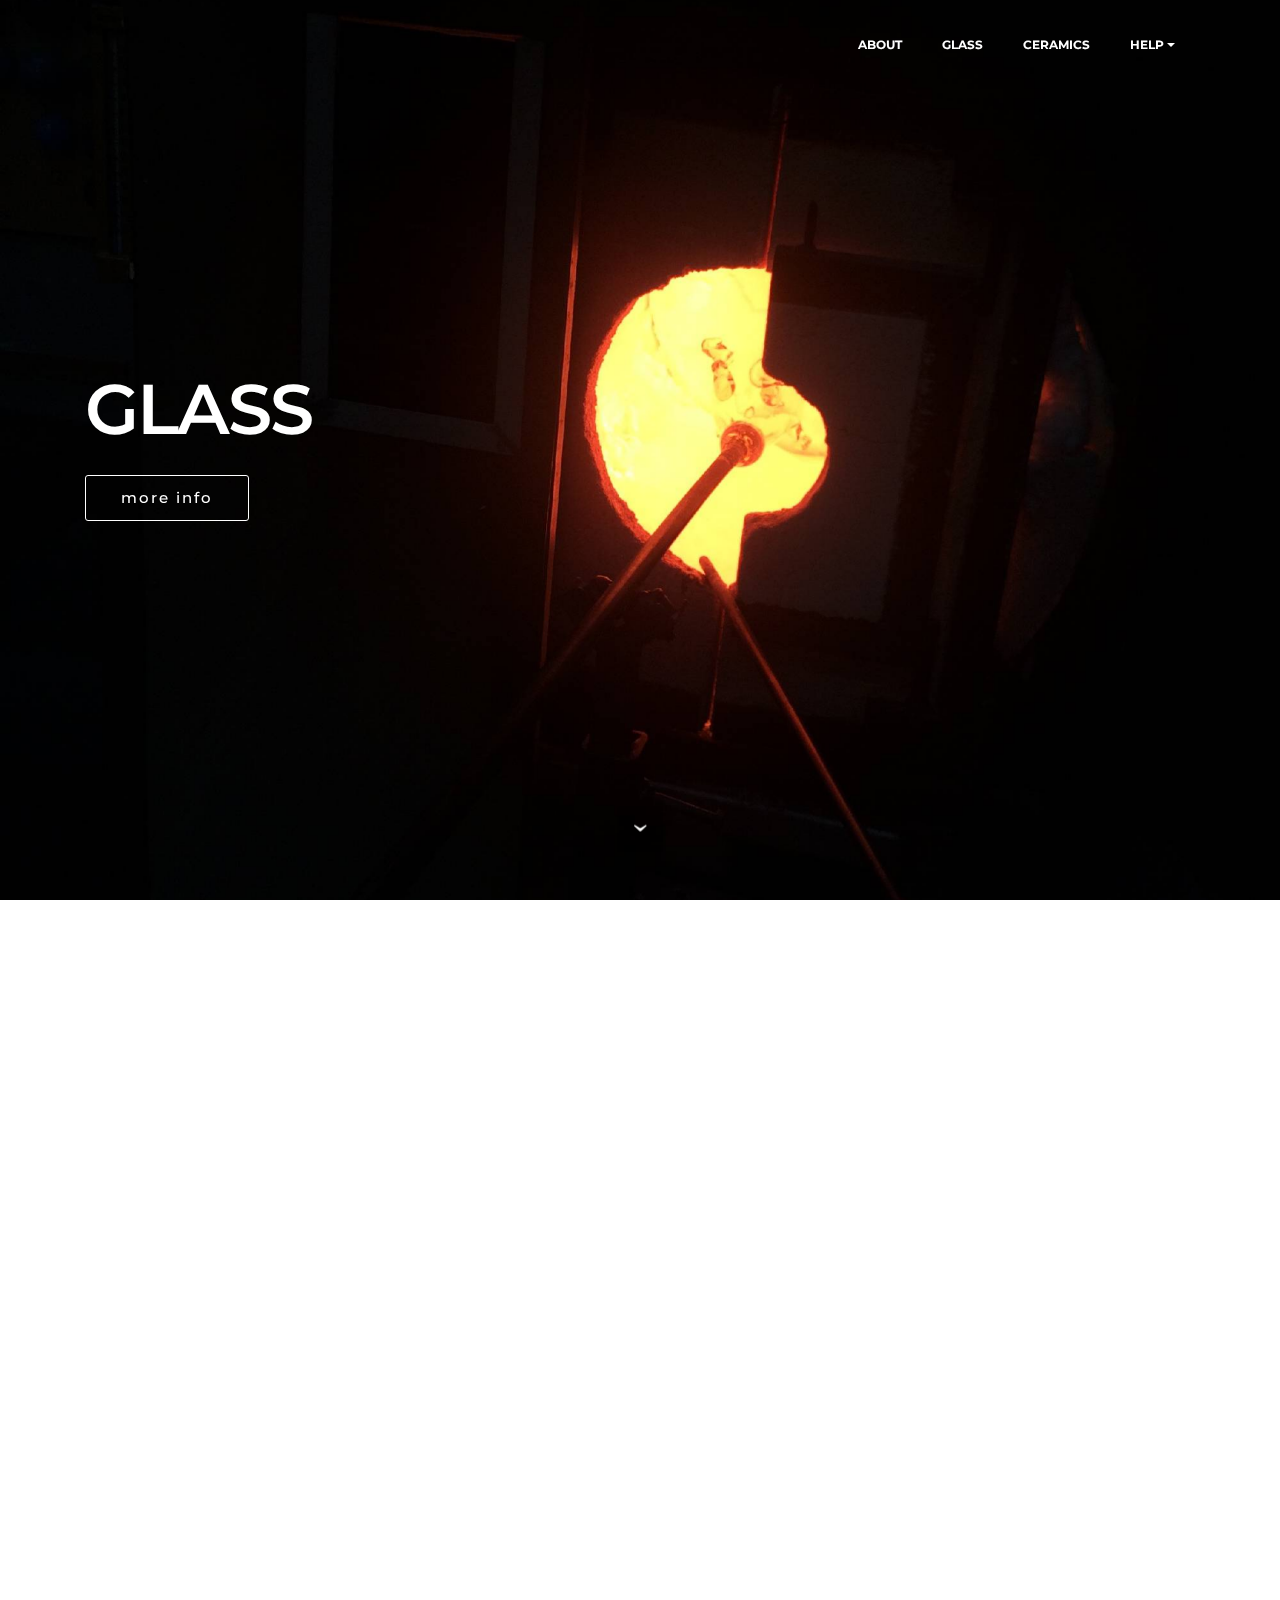
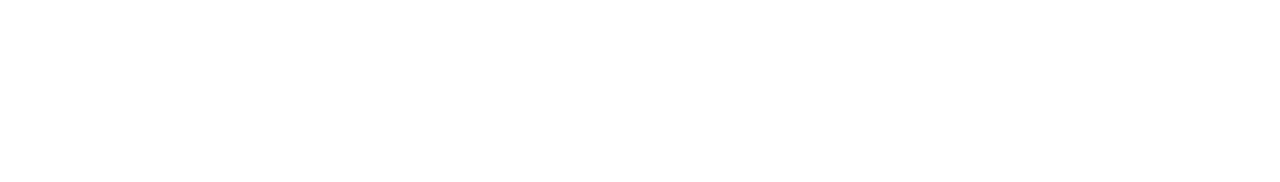
==== commit d27ee57d: "create github pages" ====
--- a/page1.html
+++ b/page1.html
@@ -37,7 +37,7 @@
                         <div class="hamburger-icon"></div>
                     </button>
 
-                    <ul class="nav-dropdown collapse pull-xs-right nav navbar-nav navbar-toggleable-sm" id="exCollapsingNavbar"><li class="nav-item"><a class="nav-link link" href="https://mobirise.com/">ABOUT</a></li><li class="nav-item"><a class="nav-link link" href="page1.html" aria-expanded="false">GLASS</a></li><li class="nav-item dropdown open"><a class="nav-link link dropdown-toggle" data-toggle="dropdown-submenu" href="page1.html" aria-expanded="true">CERAMICS</a><div class="dropdown-menu"><a class="dropdown-item" href="https://mobirise.com/">Mobile friendly</a><a class="dropdown-item" href="https://mobirise.com/">Based on Bootstrap</a><div class="dropdown"><a class="dropdown-item dropdown-toggle" data-toggle="dropdown-submenu" href="https://mobirise.com/">Trendy blocks</a><div class="dropdown-menu dropdown-submenu"><a class="dropdown-item" href="https://mobirise.com/">Image/content slider</a><a class="dropdown-item" href="https://mobirise.com/">Contact forms</a><a class="dropdown-item" href="https://mobirise.com/">Image gallery</a><a class="dropdown-item" href="https://mobirise.com/">Mobile menu</a><a class="dropdown-item" href="https://mobirise.com/">Google maps</a><a class="dropdown-item" href="https://mobirise.com/">Social buttons</a><a class="dropdown-item" href="https://mobirise.com/">Google fonts</a><a class="dropdown-item" href="https://mobirise.com/">Video background</a></div></div><a class="dropdown-item" href="https://mobirise.com/">Host anywhere</a></div></li><li class="nav-item dropdown"><a class="nav-link link dropdown-toggle" data-toggle="dropdown-submenu" href="https://mobirise.com/" aria-expanded="false">HELP</a><div class="dropdown-menu"><a class="dropdown-item" href="http://forums.mobirise.com/">Forum</a><a class="dropdown-item" href="https://mobirise.com/">Tutorials</a><a class="dropdown-item" href="https://mobirise.com/">Contact us</a></div></li></ul>
+                    <ul class="nav-dropdown collapse pull-xs-right nav navbar-nav navbar-toggleable-sm" id="exCollapsingNavbar"><li class="nav-item"><a class="nav-link link" href="index.html">ABOUT</a></li><li class="nav-item"><a class="nav-link link" href="page1.html" aria-expanded="false">GLASS</a></li><li class="nav-item"><a class="nav-link link" href="page2.html" aria-expanded="false">CERAMICS</a></li><li class="nav-item dropdown"><a class="nav-link link dropdown-toggle" data-toggle="dropdown-submenu" href="https://mobirise.com/" aria-expanded="false">HELP</a><div class="dropdown-menu"><a class="dropdown-item" href="http://forums.mobirise.com/">Forum</a><a class="dropdown-item" href="https://mobirise.com/">Tutorials</a><a class="dropdown-item" href="https://mobirise.com/">Contact us</a></div></li></ul>
                     <button hidden="" class="navbar-toggler navbar-close" type="button" data-toggle="collapse" data-target="#exCollapsingNavbar">
                         <div class="close-icon"></div>
                     </button>
@@ -50,44 +50,59 @@
 
 </section>
 
-<section class="engine"><a rel="external" href="https://mobirise.com">https://mobirise.com/</a></section><section class="mbr-section mbr-section-hero mbr-section-full header2 mbr-parallax-background mbr-after-navbar" id="header2-4" style="background-image: url(assets/images/img-2000x2000.jpg);">
+<section class="engine"><a rel="external" href="https://mobirise.com">Web Site Generator</a></section><section class="mbr-section mbr-section-hero mbr-section-full mbr-parallax-background mbr-section-with-arrow mbr-after-navbar" id="header1-l" style="background-image: url(assets/images/img-2000x2666.jpg);">
 
-    <div class="mbr-overlay" style="opacity: 0.3; background-color: rgb(0, 0, 0);">
-    </div>
+    
 
-    <div class="mbr-table mbr-table-full">
-        <div class="mbr-table-cell">
+    <div class="mbr-table-cell">
 
-            <div class="container">
-                <div class="mbr-section row">
-                    <div class="mbr-table-md-up">
-                        
-                        
-                        
+        <div class="container">
+            <div class="row">
+                <div class="mbr-section col-md-10">
 
-                        <div class="mbr-table-cell col-md-5 content-size text-xs-center text-md-right">
-
-                            <h3 class="mbr-section-title display-2">GLASS</h3>
-
-                            <div class="mbr-section-text">
-                                
-                            </div>
-
-                            
-
-                        </div>
-                        <div class="mbr-table-cell mbr-valign-top mbr-left-padding-md-up col-md-7 image-size" style="width: 50%;">
-                            <div class="mbr-figure"><img src="assets/images/img-1400x1400.jpg"></div>
-                        </div>
-
-                    </div>
+                    <h1 class="mbr-section-title display-1">GLASS</h1>
+                    
+                    <div class="mbr-section-btn"> <a class="btn btn-lg btn-white btn-white-outline" href="https://mobirise.com">more info<br></a></div>
                 </div>
             </div>
-
         </div>
     </div>
 
+    <div class="mbr-arrow mbr-arrow-floating" aria-hidden="true"><a href="#msg-box5-m"><i class="mbr-arrow-icon"></i></a></div>
+
+</section>
+
+<section class="mbr-section" id="msg-box5-m" style="background-color: rgb(255, 255, 255); padding-top: 0px; padding-bottom: 0px;">
+
     
+    <div class="container">
+        <div class="row">
+            <div class="mbr-table-md-up">
+
+              
+
+              <div class="mbr-table-cell col-md-5 text-xs-center text-md-right content-size">
+                  <h3 class="mbr-section-title display-2">SOLID COLOR INTRO WITH IMAGE</h3>
+                  <div class="lead">
+
+                    <p>Solid color intro with an image on the right side. Also this block has no paddings.</p>
+
+                  </div>
+
+                  <div><a class="btn btn-primary" href="https://mobirise.com">MORE</a></div>
+              </div>
+
+
+              
+
+
+              <div class="mbr-table-cell mbr-left-padding-md-up mbr-valign-top col-md-7 image-size" style="width: 50%;">
+                  <div class="mbr-figure"><img src="assets/images/img-1400x2485.jpg"></div>
+              </div>
+
+            </div>
+        </div>
+    </div>
 
 </section>
 
--- a/assets/mobirise/css/mbr-additional.css
+++ b/assets/mobirise/css/mbr-additional.css
@@ -554,68 +554,3 @@
 #menu-3 .dropdown-item[aria-expanded="true"] {
   color: #c0a375!important;
 }
-#header2-4 .mbr-section-title {
-  text-align: left;
-  font-size: 72px;
-}
-#menu-5 .hide-buttons .nav-btn {
-  display: none !important;
-}
-#menu-5 .navbar-caption {
-  color: #ffffff;
-}
-#menu-5 .navbar-toggler {
-  color: #ffffff;
-}
-#menu-5 .close-icon::before,
-#menu-5 .close-icon::after {
-  background-color: #ffffff;
-}
-#menu-5 .link,
-#menu-5 .dropdown-item {
-  color: #ffffff;
-}
-#menu-5 .link {
-  font-size: 0.75rem;
-}
-#menu-5 .dropdown-item,
-#menu-5 .nav-dropdown-sm .link {
-  font-size: 0.812rem;
-}
-#menu-5 .link:hover,
-#menu-5 .dropdown-item:hover,
-#menu-5 .link:focus,
-#menu-5 .dropdown-item:focus {
-  color: #c0a375;
-}
-#menu-5 .link[aria-expanded="true"],
-#menu-5 .dropdown-menu {
-  background: #0e0e0e;
-}
-#menu-5 .nav-dropdown-sm .link:focus,
-#menu-5 .nav-dropdown-sm .link:hover,
-#menu-5 .nav-dropdown-sm .dropdown-item:focus,
-#menu-5 .nav-dropdown-sm .dropdown-item:hover {
-  background: #202020!important;
-}
-#menu-5 .navbar,
-#menu-5 .nav-dropdown-sm,
-#menu-5 .nav-dropdown-sm .link[aria-expanded="true"],
-#menu-5 .nav-dropdown-sm .dropdown-menu {
-  background: #282828;
-}
-#menu-5 .bg-color.transparent .link {
-  color: #ffffff;
-  transition: none;
-}
-#menu-5 .bg-color.transparent.opened .link {
-  transition: color 0.2s ease-in-out;
-}
-#menu-5 .bg-color.transparent.opened .link:hover,
-#menu-5 .bg-color.transparent.opened .link:focus {
-  color: #c0a375;
-}
-#menu-5 .link[aria-expanded="true"],
-#menu-5 .dropdown-item[aria-expanded="true"] {
-  color: #c0a375!important;
-}
